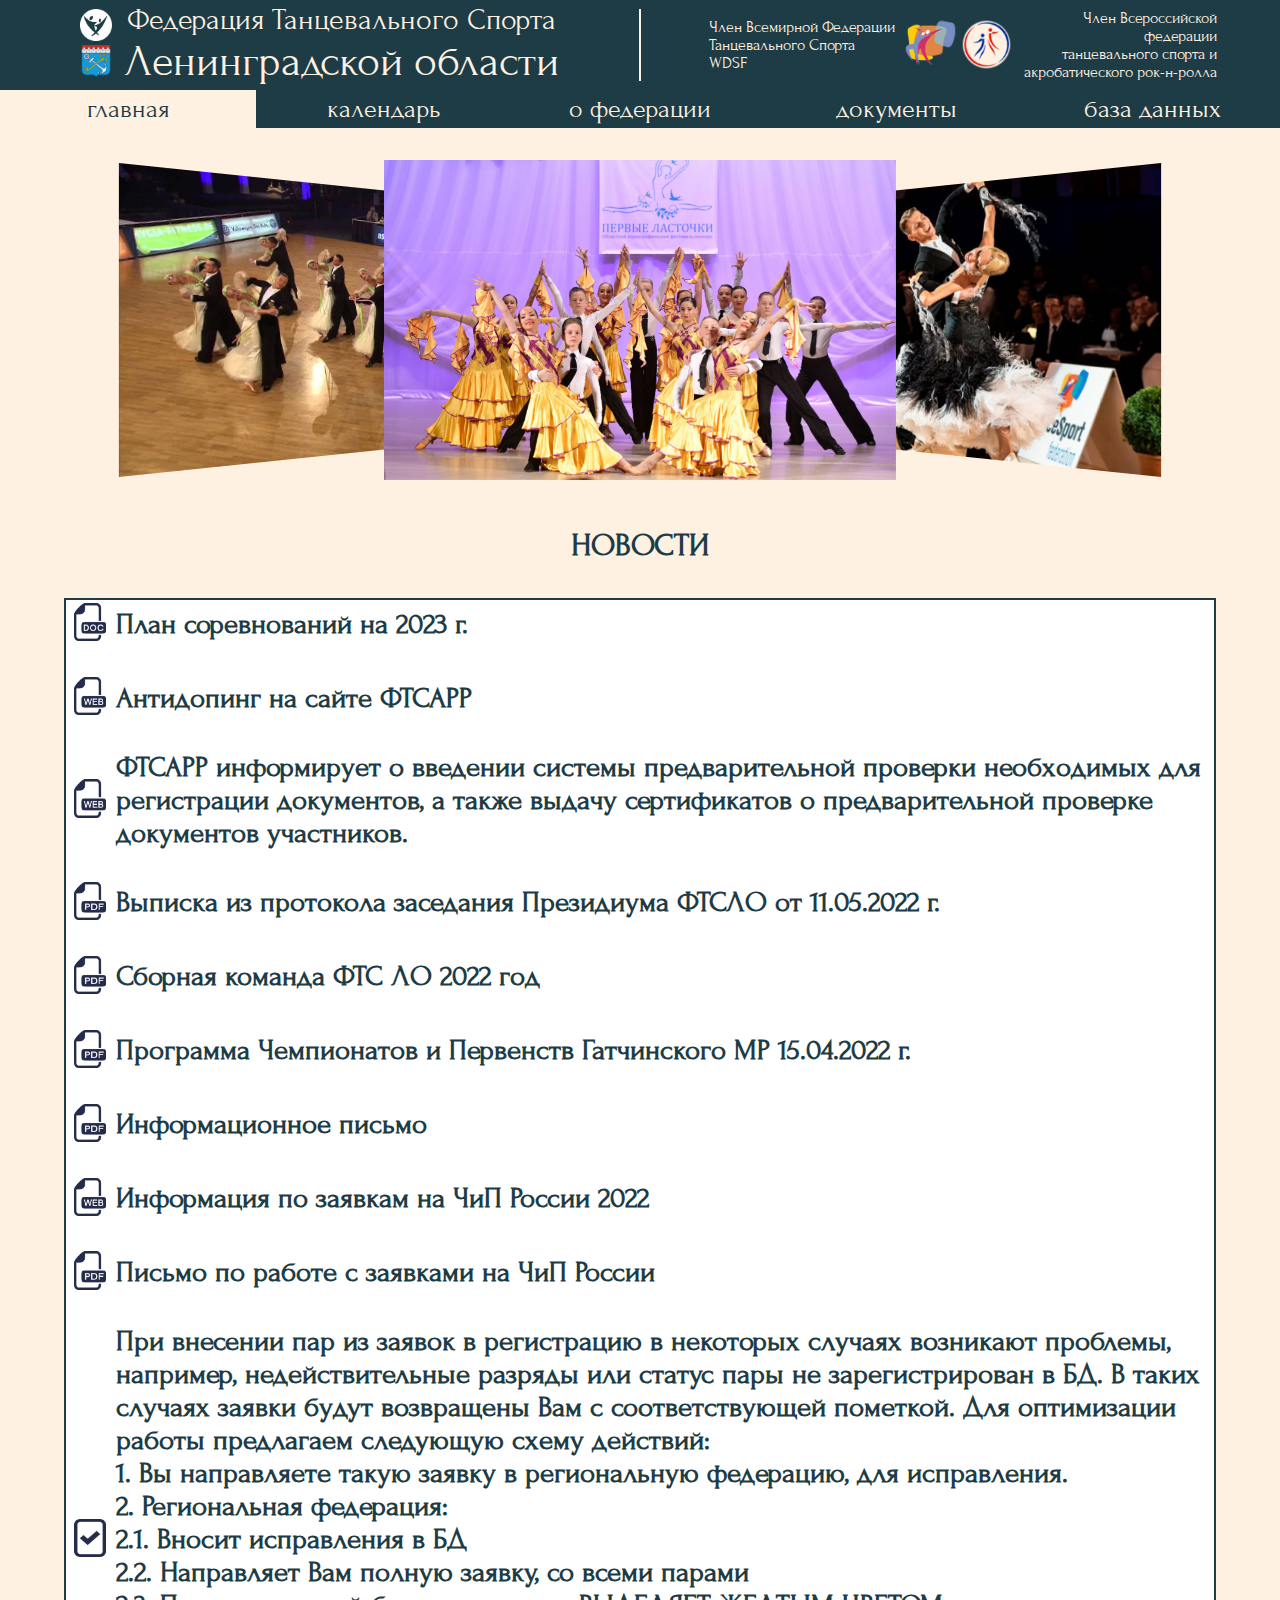
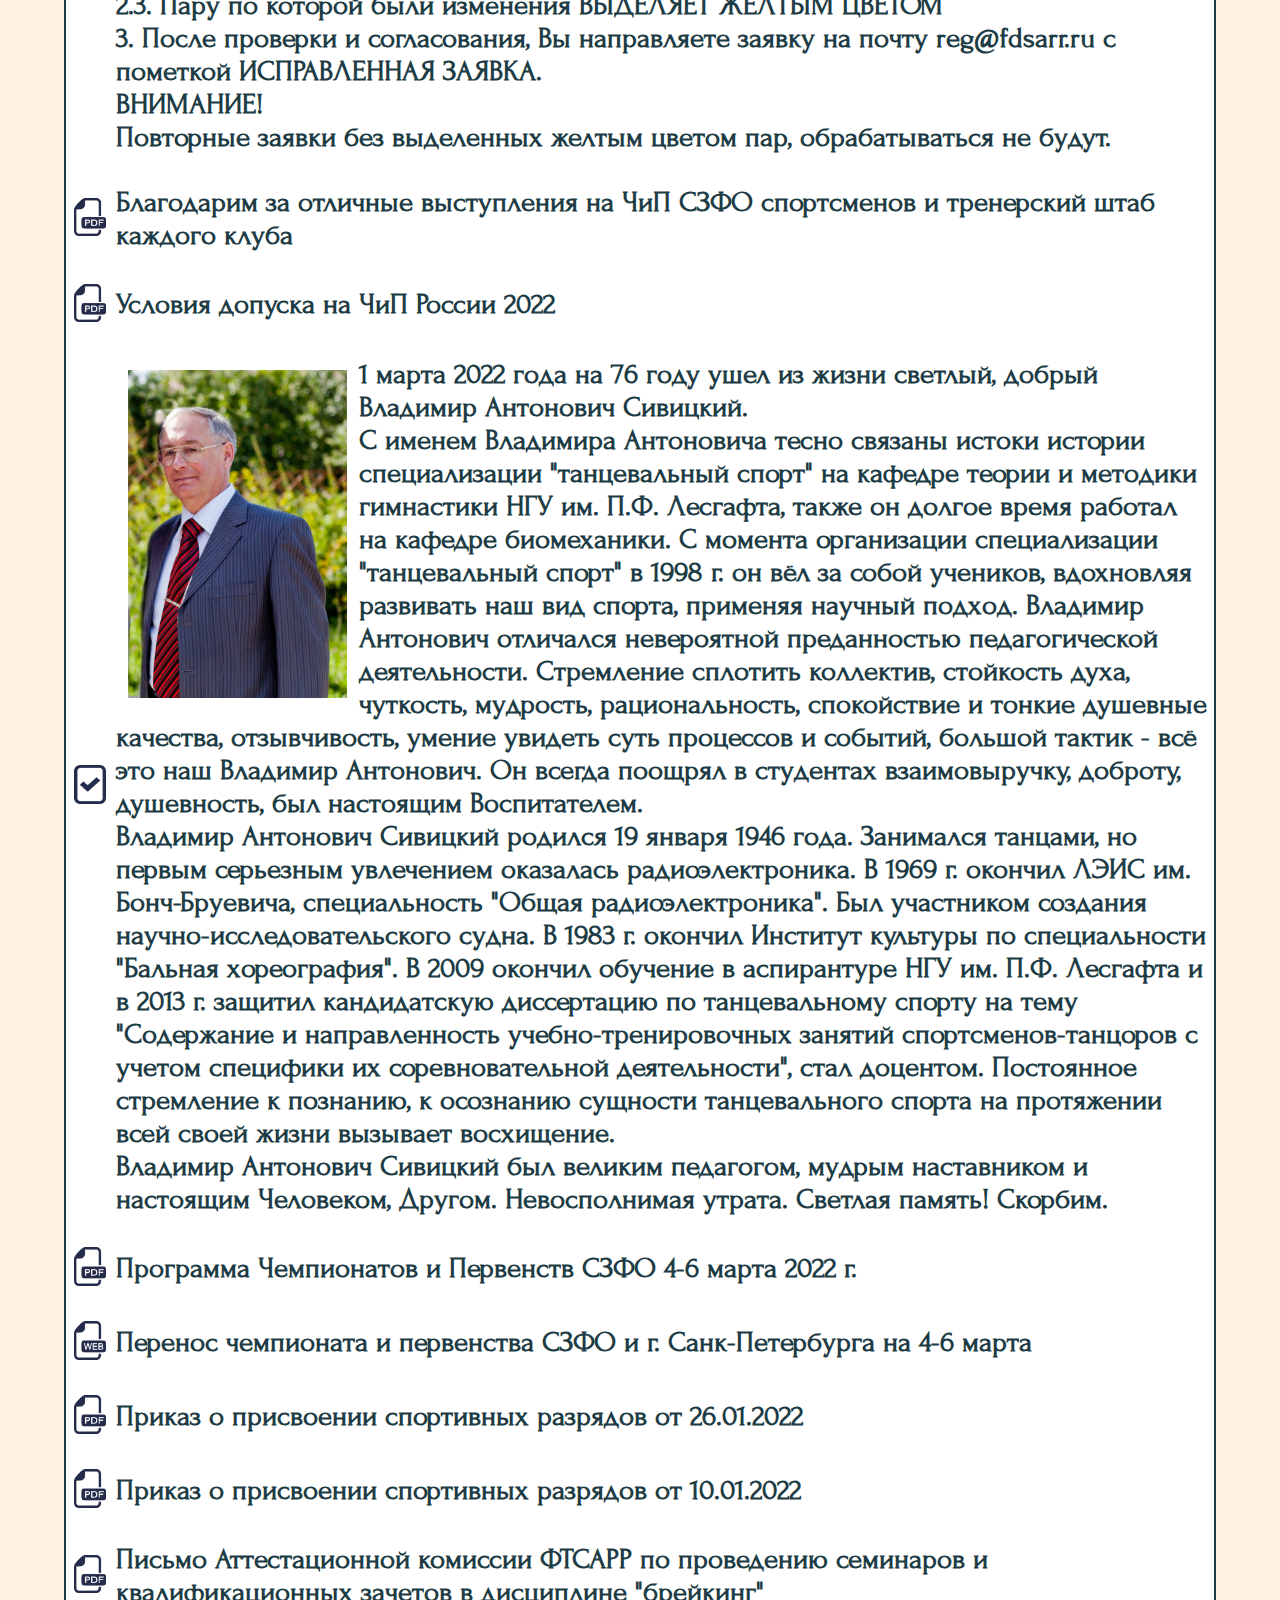
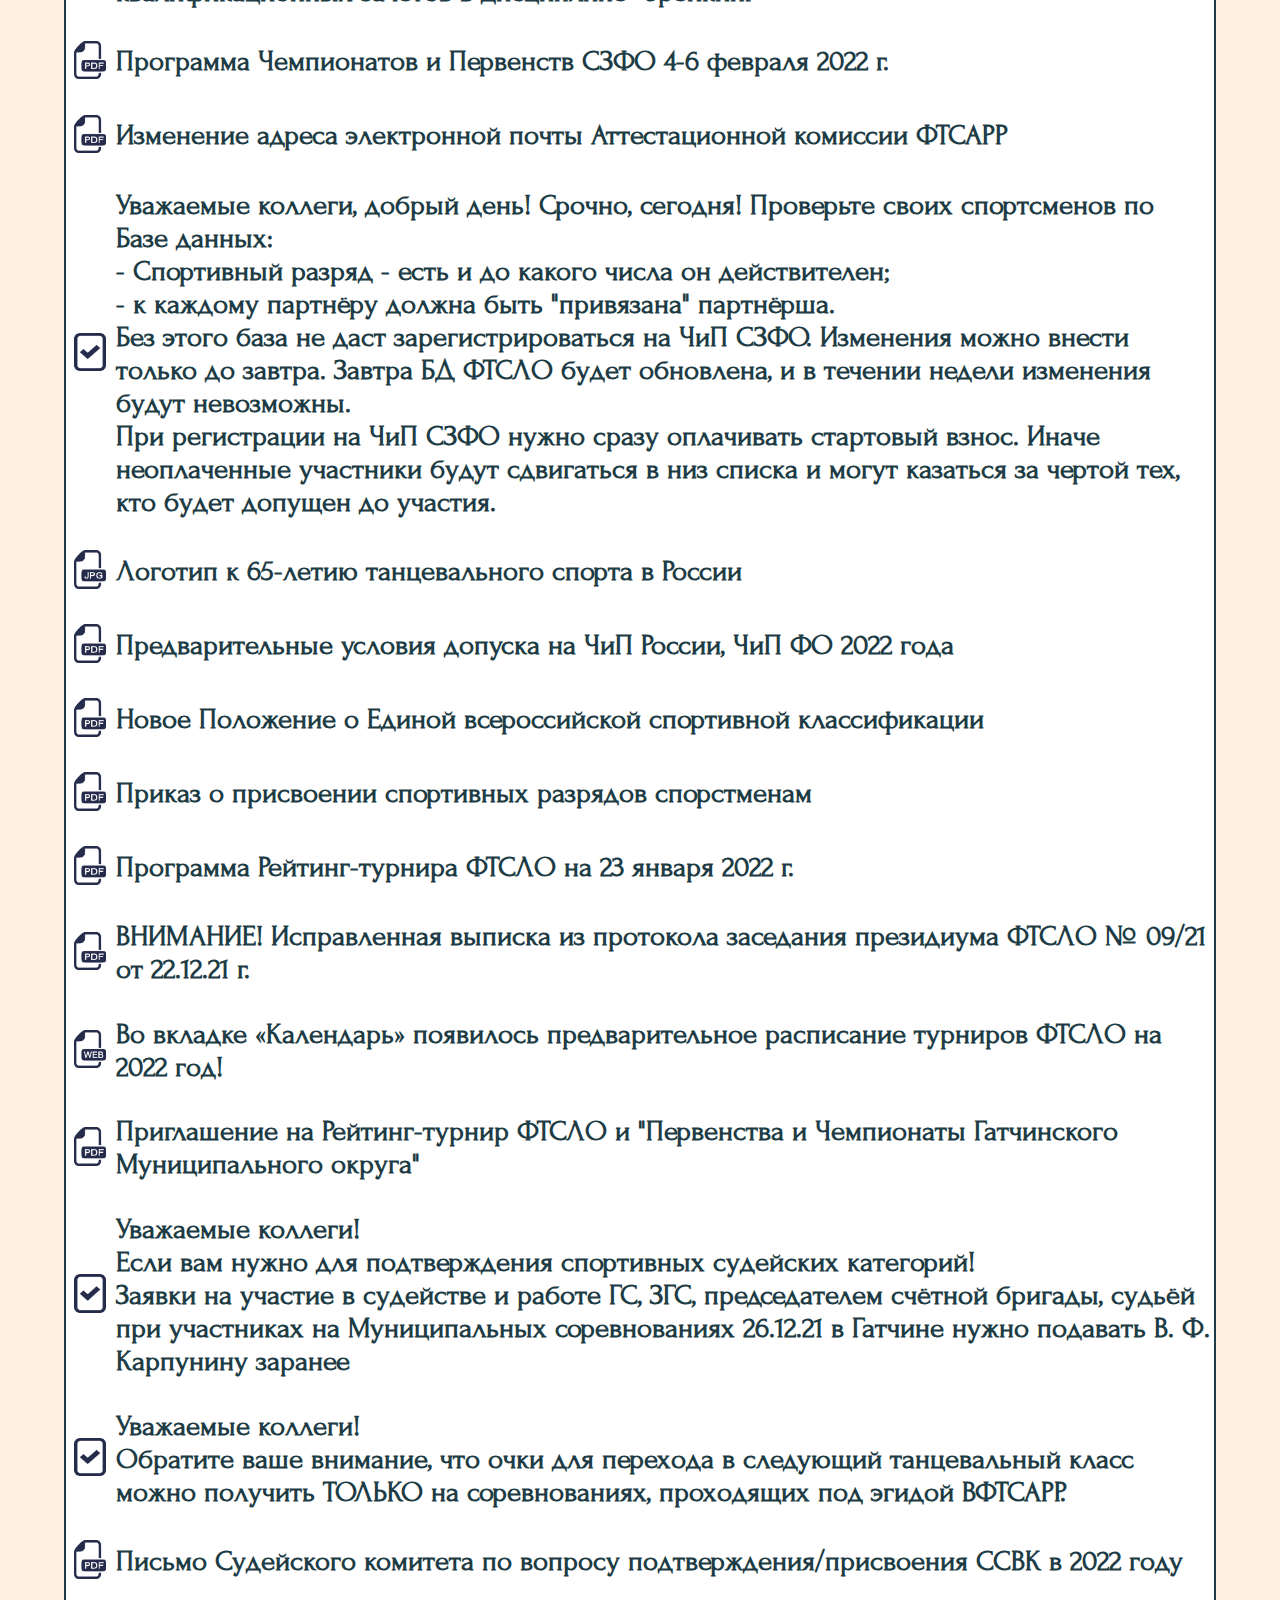
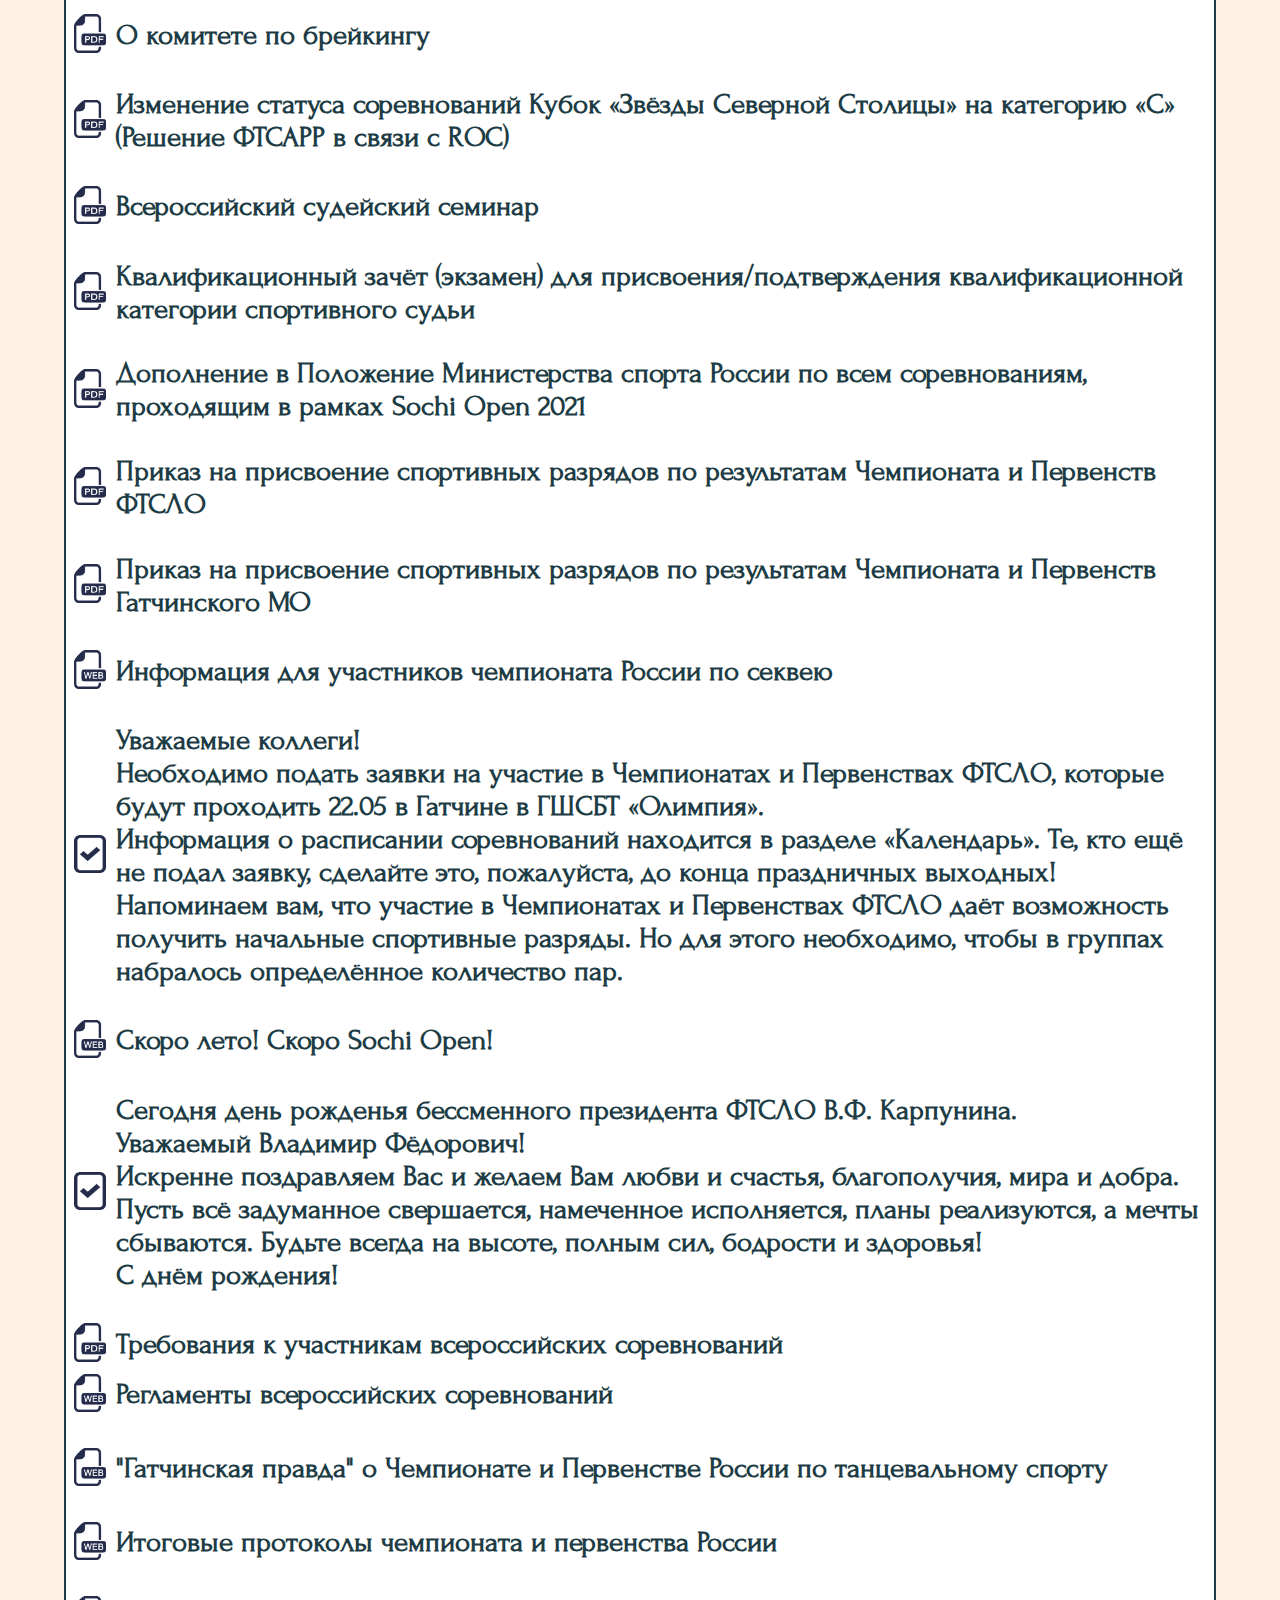
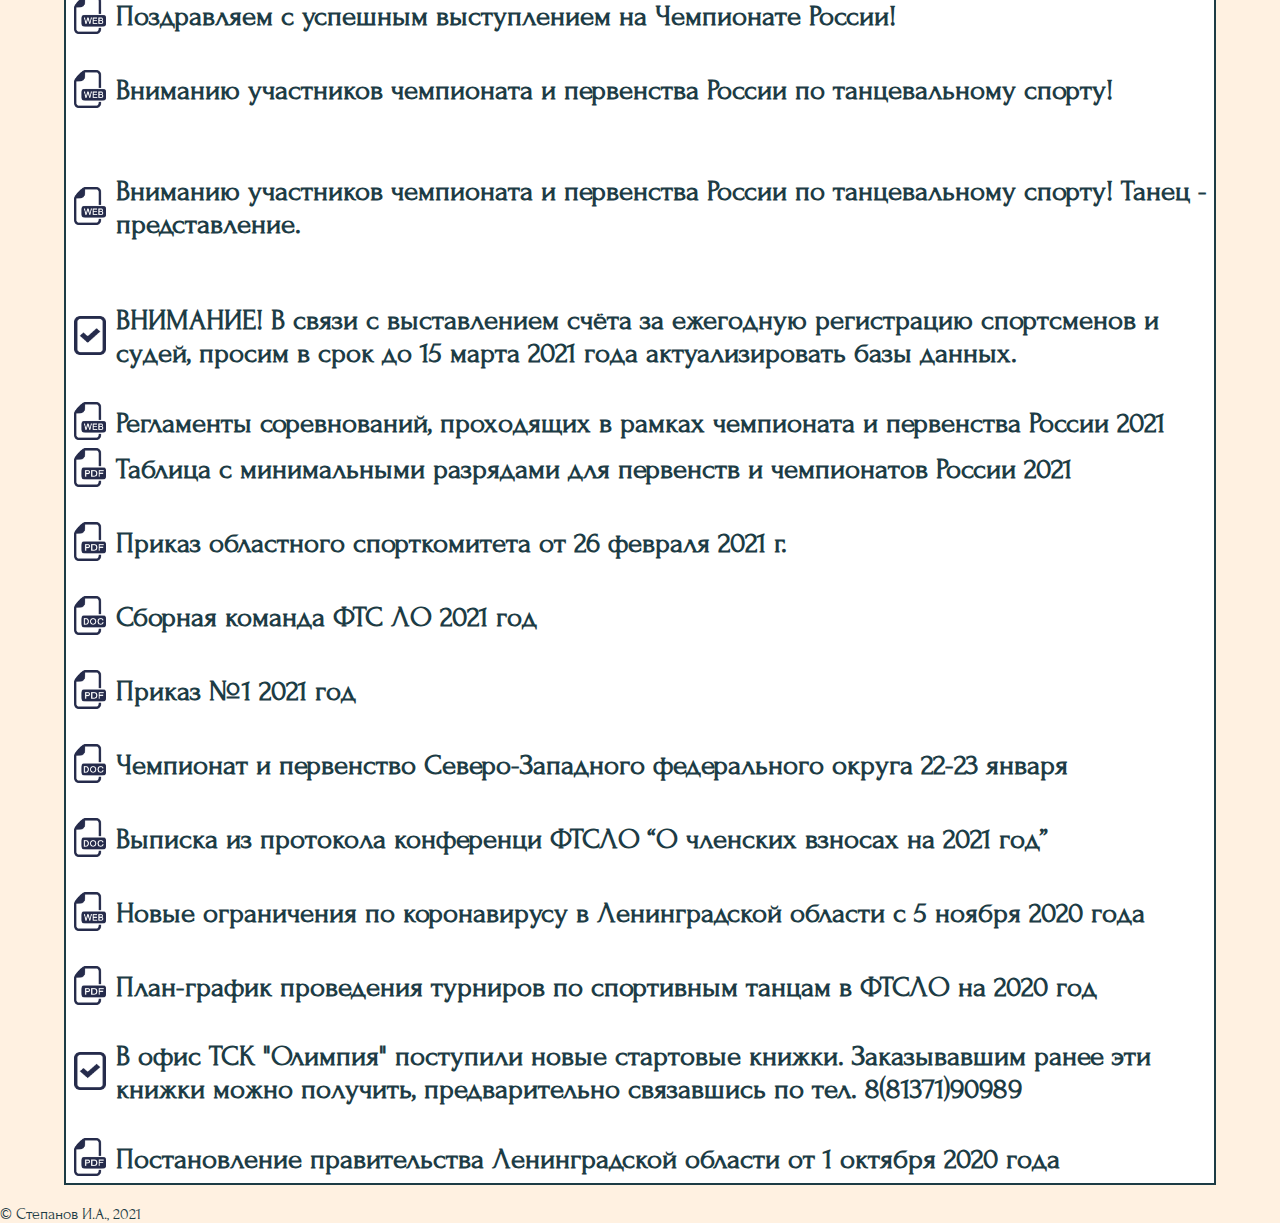
==== index.html @ a59cc869 "Initial commit" ====
<!DOCTYPE html>
<html lang="ru">
<head>
	<!-- Yandex.Metrika counter -->
	<script type="text/javascript" >
   	(function(m,e,t,r,i,k,a){m[i]=m[i]||function(){(m[i].a=m[i].a||[]).push(arguments)};
   		m[i].l=1*new Date();k=e.createElement(t),a=e.getElementsByTagName(t)[0],k.async=1,k.src=r,a.parentNode.insertBefore(k,a)})
   		(window, document, "script", "https://mc.yandex.ru/metrika/tag.js", "ym");

   		ym(71927647, "init", {
       		 clickmap:true,
       		 trackLinks:true,
       		 accurateTrackBounce:true,
       		 webvisor:true
   		});
	</script>
	<noscript><div><img src="https://mc.yandex.ru/watch/71927647" style="position:absolute; left:-9999px;" alt="" /></div></noscript>
	<!-- /Yandex.Metrika counter -->
	<meta name="yandex-verification" content="060f811dcfb00c2c" />
	<title>Федерация танцевального спорта Ленинградской области</title>
	<meta charset="UTF-8">
	<link rel="stylesheet" href="assets/css/style.css">
	<link rel="stylesheet" href="assets/css/media.css">
	<meta name="viewport" content="width=device-width, initial-scale=1.0"> 
	<link rel="shortcut icon" href="favicon.ico" type="image/x-icon"> 
  	<!-- Подключение шрифта Roboto -->
  	<link rel="preconnect" href="https://fonts.gstatic.com">
	<link href="https://fonts.googleapis.com/css2?family=Forum&display=swap" rel="stylesheet">
  	<!-- Подключение JQuery-->
  	<script src="https://ajax.googleapis.com/ajax/libs/jquery/2.2.0/jquery.min.js"></script>
  	<!-- JS для слайдера -->
  	<script src="assets/js/modernizr.custom.53451.js"></script>
  	


  	<link rel="preconnect" href="https://fonts.googleapis.com">
	<link rel="preconnect" href="https://fonts.gstatic.com" crossorigin>
	<link href="https://fonts.googleapis.com/css2?family=Archivo+Black&family=Chakra+Petch&family=Josefin+Sans&family=Poppins:wght@500&family=Space+Grotesk:wght@500&display=swap" rel="stylesheet">
</head>
<body class="body">
	<header class="header">
		<div class="title">
			<div class="herb">
			<img src="assets/img/gerbs/FTSLO.png" class="herb" alt="Логотип ФТСЛО">
			<a href="https://lenobl.ru/"><img src="assets/img/gerbs/LO.png" class="herb" alt="Герб ЛО"></a>
		</div>
			<div class="title-text"><div class="title-top">
				Федерация Танцевального Спорта 
			</div>
			<div class="title-bottom">
				Ленинградской области
			</div>
		</div></div>
		<div class="member">
			<a href="https://www.worlddancesport.org/"><div class="wdsf">
				<div class="text-member">Член Всемирной Федерации<br>Танцевального Спорта<br>WDSF</div>
				<img src="assets/img/gerbs/WDSF.png" alt="Логотип WDSF">
			</div></a>
			<a href="https://fdsarr.ru/"><div class="ftsarr">
				<img src="assets/img/gerbs/FTSARR.png" class="ftsarr-img" alt="Логотип ФТСАРР">
				<div class="text-member">Член Всероссийской федерации<br>танцевального спорта и<br>акробатического рок-н-ролла</div>
			</div></a>
		</div>
		<div class="herbs mobile">
		<input type="checkbox" id="nav-mobile-check" class="custom-checkbox">
		<label for="nav-mobile-check"></label>
		</div></header>

	<nav class="nav-pc">
		<a href="index.html"><button class="btn nav-link active">главная</button></a>
		<a href="calendar.html"><button class="btn nav-link">календарь</button></a>
		<a href="federation.html"><button class="btn nav-link">о федерации</button></a>
		<a href="documents.html"><button class="btn nav-link">документы</button></a>
		<a href="database.html"><button class="btn nav-link">база данных</button></a></nav>

	<!-- Фон для телефонов -->
	<div class="bg-mobile"></div>

	<div class="nav-mobile mobile" id="nav-mobile">
		<a href="index.html"><button class="btn nav-link-mobile">главная</button></a>
		<a href="calendar.html"><button class="btn nav-link-mobile">календарь</button></a>
		<a href="federation.html"><button class="btn nav-link-mobile">о федерации</button></a>
		<a href="documents.html"><button class="btn nav-link-mobile">документы</button></a>
		<a href="database.html"><button class="btn nav-link-mobile">база данных</button></a>
	</div>
	<meta http-equiv="Expires" content="-1">
	<section id="dg-container" class="dg-container">
		<div class="dg-wrapper">
			<a href="#" class="images"><img src="assets/img/slider/1.jpg" alt="image01" class="images"></a>
			<a href="#" class="images"><img src="assets/img/slider/2.jpg" alt="image02" class="images"></a>
			<a href="#" class="images"><img src="assets/img/slider/3.jpg" alt="image03" class="images"></a>
			<a href="#" class="images"><img src="assets/img/slider/4.jpg" alt="image04" class="images"></a>
			<a href="#" class="images"><img src="assets/img/slider/5.jpg" alt="image05" class="images"></a>
			<a href="#" class="images"><img src="assets/img/slider/6.jpg" alt="image06" class="images"></a>
		</div></section>
		<script type="text/javascript" src="http://ajax.googleapis.com/ajax/libs/jquery/1.7.1/jquery.min.js"></script>
		<script type="text/javascript" src="assets/js/jquery.gallery.js"></script>
		<script type="text/javascript">
			$(function() {$('#dg-container').gallery();});
		</script>

	<div class="content">
		<div class="title-content">НОВОСТИ</div>
		<!-- <a href="#" onclick="location.reload(); return false;">
			<button class="reload">Обновить</button>
		</a> -->
		<table class="news">
			<tbody>
				<!-- 
				<tr class="str">
					<td class="docs"><a href="assets/files/news/2022/ФАЙЛ" target="_blank" class="a-news"><img src="assets/img/files/ФОРМАТ ФАЙЛА.png" alt="docs" class="docs"></a></td>
					<td><a href="assets/files/news/2022/ФАЙЛ" target="_blank" class="a-news"><p class="news"> ТЕКСТ НОВОСТИ </p></a></td>
				</tr>
				<tr class="str enter">				
				</tr>
				-->
				<tr class="str">
					<td class="docs"><a href="assets/files/news/2022/events-2023" target="_blank" class="a-news"><img src="assets/img/files/doc.png" alt="docs" class="docs"></a></td>
					<td><a href="assets/files/news/2022/events-2023.doc" target="_blank" class="a-news"><p class="news"> План соревнований на 2023 г. </p></a></td>
				</tr>
				<tr class="str enter">				
				</tr>
				<tr class="str">
						<td class="docs"><a href="https://fdsarr.ru/federation/antidoping" target="_blank" class="a-news"><img src="assets/img/files/web.png" alt="docs" class="docs"></a></td>
						<td><a href="https://fdsarr.ru/federation/antidoping" target="_blank" class="a-news"><p class="news"> Антидопинг на сайте ФТСАРР </p></a></td>
				</tr>
				<tr class="str enter">		
				</tr>
				<tr class="str">
					<td class="docs"><a href="https://disk.yandex.ru/d/Rr6bFo1okWiI3w" target="_blank" class="a-news"><img src="assets/img/files/web.png" alt="docs" class="docs"></a></td>
					<td><a href="https://disk.yandex.ru/d/Rr6bFo1okWiI3w" target="_blank" class="a-news">
						<p class="news"> ФТСАРР информирует о введении системы предварительной проверки необходимых для регистрации документов, а также выдачу сертификатов о предварительной проверке документов участников.</p>
					</a></td>
				</tr>
				<tr class="str enter">	</tr>
				<tr class="str">
					<td class="docs"><a href="assets/files/documents/extracts/extract from 05.22.pdf" target="_blank" class="a-news"><img src="assets/img/files/pdf.png" alt="docs" class="docs"></a></td>
					<td><a href="assets/files/documents/extracts/extract from 05.22.pdf" target="_blank" class="a-news"><p class="news"> Выписка из протокола заседания Президиума ФТСЛО от 11.05.2022 г. </p></a></td>
				</tr>
				<tr class="str enter">		
				</tr>
				<tr class="str">
					<td class="docs"><a href="assets/files/documents/sbornaya.pdf" target="_blank" class="a-news"><img src="assets/img/files/pdf.png" alt="docs" class="docs"></a></td>
					<td><a href="assets/files/documents/sbornaya.pdf" target="_blank" class="a-news"><p class="news"> Сборная команда ФТС ЛО 2022 год </p></a></td>
				</tr>
				<tr class="str enter">		
				</tr>
				  <tr class="str">
					<td class="docs"><a href="assets/files/competitions/2022/15.05.pdf" target="_blank" class="a-news"><img src="assets/img/files/pdf.png" alt="docs" class="docs"></a></td>
					<td><a href="assets/files/competitions/2022/15.05.pdf" target="_blank" class="a-news"><p class="news"> Программа Чемпионатов и Первенств Гатчинского МР 15.04.2022 г. </p></a></td>
				</tr>
				<tr class="str enter">				
				</tr>
				<tr class="str">
					<td class="docs"><a href="assets/files/news/2022/information_letter.pdf" target="_blank" class="a-news"><img src="assets/img/files/pdf.png" alt="docs" class="docs"></a></td>
					<td><a href="assets/files/news/2022/information_letter.pdf" target="_blank" class="a-news"><p class="news"> Информационное письмо </p></a></td>
				</tr>
				<tr class="str enter">				
				</tr>
				  <tr class="str">
					<td class="docs"><a href="https://drive.google.com/drive/folders/1xK3VOIfVx_oQbWo1nhKNwvvO-cFAnUa6" target="_blank" class="a-news"><img src="assets/img/files/web.png" alt="docs" class="docs"></a></td>
					<td><a href="https://drive.google.com/drive/folders/1xK3VOIfVx_oQbWo1nhKNwvvO-cFAnUa6" target="_blank" class="a-news"><p class="news"> Информация по заявкам на ЧиП России 2022 </p></a></td>
				</tr>
				<tr class="str enter">				
				</tr>
				  <tr class="str">
					<td class="docs"><a href="assets/files/news/2022/pismo.pdf" target="_blank" class="a-news"><img src="assets/img/files/pdf.png" alt="docs" class="docs"></a></td>
					<td><a href="assets/files/news/2022/pismo.pdf" target="_blank" class="a-news"><p class="news"> Письмо по работе с заявками на ЧиП России </p></a></td>
				</tr>
				<tr class="str enter">				
				</tr>
				  <tr class="str">
					<td class="docs"><img src="assets/img/files/no.png" alt="docs" class="docs"></td>
					<td><p class="news"> При внесении пар из заявок в регистрацию в некоторых случаях возникают проблемы, например, недействительные разряды или статус пары не зарегистрирован в БД.
В таких случаях заявки будут возвращены Вам с соответствующей пометкой.
Для оптимизации работы предлагаем следующую схему действий: <br>
 
1. Вы направляете такую заявку в региональную федерацию, для исправления. <br>
2. Региональная федерация: <br>
2.1. Вносит исправления в БД <br>
2.2. Направляет Вам полную заявку, со всеми парами <br>
2.3. Пару по которой были изменения ВЫДЕЛЯЕТ ЖЕЛТЫМ ЦВЕТОМ <br>
3. После проверки и согласования, Вы направляете заявку на почту reg@fdsarr.ru с пометкой ИСПРАВЛЕННАЯ ЗАЯВКА. <br>
ВНИМАНИЕ! <br>
Повторные заявки без выделенных желтым цветом пар, обрабатываться не будут. </p></td>
				</tr>
				<tr class="str enter">				
				</tr>
				 <tr class="str">
					<td class="docs"><a href="assets/files/news/2022/SZFO-Result.pdf" target="_blank" class="a-news"><img src="assets/img/files/pdf.png" alt="docs" class="docs"></a></td>
					<td><a href="assets/files/news/2022/SZFO-Result.pdf" target="_blank" class="a-news"><p class="news"> Благодарим за отличные выступления  на ЧиП СЗФО спортсменов и тренерский штаб каждого клуба </p></a></td>
				</tr>
				<tr class="str enter">				
				</tr>
				 <tr class="str">
					<td class="docs"><a href="assets/files/news/2022/yslovia_dopusk.pdf" target="_blank" class="a-news"><img src="assets/img/files/pdf.png" alt="docs" class="docs"></a></td>
					<td><a href="assets/files/news/2022/yslovia_dopusk.pdf" target="_blank" class="a-news"><p class="news"> Условия допуска на ЧиП России 2022 </p></a></td>
				</tr>
				<tr class="str enter">				
				</tr>
				 <tr class="str">
					<td class="docs"><img src="assets/img/files/no.png" alt="docs" class="docs"></td>
					<td><p class="news"> <img src="assets/img/V_A_Sivitsky.jpg" width="20%" style="float: left; margin: 12px" alt="Портрет Владимира Антоновича Сивицкого ">1 марта 2022 года на 76 году ушел из жизни светлый, добрый Владимир Антонович Сивицкий. <br>
   С именем Владимира Антоновича тесно связаны истоки истории специализации "танцевальный спорт" на кафедре теории и методики гимнастики НГУ им. П.Ф. Лесгафта, также он долгое время работал на кафедре биомеханики. С момента организации специализации "танцевальный спорт" в 1998 г. он вёл за собой учеников, вдохновляя развивать наш вид спорта, применяя научный подход. Владимир Антонович отличался невероятной преданностью педагогической деятельности. Стремление сплотить коллектив, стойкость духа, чуткость, мудрость, рациональность, спокойствие и тонкие душевные качества, отзывчивость, умение увидеть суть процессов и событий, большой тактик - всё это наш Владимир Антонович. Он всегда поощрял в студентах взаимовыручку, доброту, душевность, был настоящим Воспитателем. <br>
   Владимир Антонович Сивицкий родился 19 января 1946 года. Занимался танцами, но первым серьезным увлечением оказалась радиоэлектроника. В 1969 г. окончил ЛЭИС им. Бонч-Бруевича, специальность "Общая радиоэлектроника". Был участником создания научно-исследовательского судна. В 1983 г. окончил Институт культуры по специальности "Бальная хореография". В 2009 окончил обучение в аспирантуре НГУ им. П.Ф. Лесгафта и в 2013 г. защитил кандидатскую диссертацию по танцевальному спорту на тему "Содержание и направленность учебно-тренировочных занятий спортсменов-танцоров с учетом специфики их соревновательной деятельности", стал доцентом. Постоянное стремление к познанию, к осознанию сущности танцевального спорта на протяжении всей своей жизни вызывает восхищение. <br>
   Владимир Антонович Сивицкий был великим педагогом, мудрым наставником и настоящим Человеком, Другом.
   Невосполнимая утрата. Светлая память! Скорбим.</p></td>
				</tr>
				<tr class="str enter">				
				</tr>
				 <tr class="str">
					<td class="docs"><a href="assets/files/competitions/2022/04.02.pdf" target="_blank" class="a-news"><img src="assets/img/files/pdf.png" alt="docs" class="docs"></a></td>
					<td><a href="assets/files/competitions/2022/04.02.pdf" target="_blank" class="a-news"><p class="news"> Программа Чемпионатов и Первенств СЗФО 4-6 марта 2022 г. </p></a></td>
				</tr>
				<tr class="str enter">				
				</tr>
				 <tr class="str">
					<td class="docs"><a href="https://fdsarr.ru/dance/news/chempionaty_i_pervenstva_severo_zapadnogo_federalnogo_okruga_i_sankt_peterburga_po_tantsevalnomu_spo/" target="_blank" class="a-news"><img src="assets/img/files/web.png" alt="docs" class="docs"></a></td>
					<td><a href="https://fdsarr.ru/dance/news/chempionaty_i_pervenstva_severo_zapadnogo_federalnogo_okruga_i_sankt_peterburga_po_tantsevalnomu_spo/" target="_blank" class="a-news"><p class="news"> Перенос чемпионата и первенства СЗФО и г. Санк-Петербурга на 4-6 марта </p></a></td>
				</tr>
				<tr class="str enter">				
				</tr>
				 <tr class="str">
					<td class="docs"><a href="assets/files/news/2022/prikaz-02.pdf" target="_blank" class="a-news"><img src="assets/img/files/pdf.png" alt="docs" class="docs"></a></td>
					<td><a href="assets/files/news/2022/prikaz-02.pdf" target="_blank" class="a-news"><p class="news"> Приказ о присвоении спортивных разрядов от 26.01.2022 </p></a></td>
				</tr>
				<tr class="str enter">				
				</tr>
				<tr class="str">
					<td class="docs"><a href="assets/files/news/2022/prikaz-01.pdf" target="_blank" class="a-news"><img src="assets/img/files/pdf.png" alt="docs" class="docs"></a></td>
					<td><a href="assets/files/news/2022/prikaz-01.pdf" target="_blank" class="a-news"><p class="news"> Приказ о присвоении спортивных разрядов от 10.01.2022 </p></a></td>
				</tr>
				<tr class="str enter">				
				</tr>
				 <tr class="str">
					<td class="docs"><a href="assets/files/news/2022/DOC-308.pdf" target="_blank" class="a-news"><img src="assets/img/files/pdf.png" alt="docs" class="docs"></a></td>
					<td><a href="assets/files/news/2022/DOC-308.pdf" target="_blank" class="a-news"><p class="news"> Письмо Аттестационной комиссии ФТСАРР по проведению семинаров и квалификационных зачетов в дисциплине "брейкинг" </p></a></td>
				</tr>
				<tr class="str enter">				
				</tr>
				 <tr class="str">
					<td class="docs"><a href="assets/files/competitions/2022/04.02.pdf" target="_blank" class="a-news"><img src="assets/img/files/pdf.png" alt="docs" class="docs"></a></td>
					<td><a href="assets/files/competitions/2022/04.02.pdf" target="_blank" class="a-news"><p class="news"> Программа Чемпионатов и Первенств СЗФО 4-6 февраля 2022 г. </p></a></td>
				</tr>
				<tr class="str enter">				
				</tr>
				 <tr class="str">
					<td class="docs"><a href="assets/files/news/2022/information_mail.pdf" target="_blank" class="a-news"><img src="assets/img/files/pdf.png" alt="docs" class="docs"></a></td>
					<td><a href="assets/files/news/2022/information_mail.pdf" target="_blank" class="a-news"><p class="news"> Изменение адреса электронной почты Аттестационной комиссии ФТСАРР </p></a></td>
				</tr>
				<tr class="str enter">				
				</tr>
				 <tr class="str">
					<td class="docs"><img src="assets/img/files/no.png" alt="docs" class="docs"></td>
					<td><p class="news"> Уважаемые коллеги, добрый день! Срочно, сегодня! Проверьте своих спортсменов по Базе данных: 
						<br>- Спортивный разряд - есть и до какого числа он действителен; 
						<br>- к каждому партнёру должна быть "привязана" партнёрша. 
						<br>Без этого база не даст зарегистрироваться на ЧиП СЗФО. Изменения можно внести только до завтра. Завтра БД ФТСЛО будет обновлена, и в течении недели изменения будут невозможны. <br>
					При регистрации на ЧиП СЗФО нужно сразу оплачивать стартовый взнос. Иначе неоплаченные участники будут сдвигаться в низ списка и могут  казаться за чертой тех, кто будет допущен до участия. </p></td>
				</tr>
				<tr class="str enter">				
				</tr>
				 <tr class="str">
					<td class="docs"><a href="assets/files/news/2022/65letie.png" target="_blank" class="a-news"><img src="assets/img/files/jpg.png" alt="docs" class="docs"></a></td>
					<td><a href="assets/files/news/2022/65letie.png" target="_blank" class="a-news"><p class="news"> Логотип к 65-летию танцевального спорта в России </p></a></td>
				</tr>
				<tr class="str enter">
				 </tr>
				 <tr class="str">
					<td class="docs"><a href="assets/files/news/2022/Dopusk_Ch_RUS.pdf" target="_blank" class="a-news"><img src="assets/img/files/pdf.png" alt="docs" class="docs"></a></td>
					<td><a href="assets/files/news/2022/Dopusk_Ch_RUS.pdf" target="_blank" class="a-news"><p class="news"> Предварительные условия допуска на ЧиП России, ЧиП ФО 2022 года </p></a></td>
				</tr>
				<tr class="str enter">
				 </tr>
				 <tr class="str">
					<td class="docs"><a href="assets/files/documents/EVSK-new.pdf" target="_blank" class="a-news"><img src="assets/img/files/pdf.png" alt="docs" class="docs"></a></td>
					<td><a href="assets/files/documents/EVSK-new.pdf" target="_blank" class="a-news"><p class="news"> Новое Положение о Единой всероссийской спортивной классификации </p></a></td>
				</tr>
				<tr class="str enter">				
				</tr>
				<tr class="str">
					<td class="docs"><a href="assets/files/news/2022/prikaz-01.pdf" target="_blank" class="a-news"><img src="assets/img/files/pdf.png" alt="docs" class="docs"></a></td>
					<td><a href="assets/files/news/2022/prikaz-01.pdf" target="_blank" class="a-news"><p class="news"> Приказ о присвоении спортивных разрядов спорстменам </p></a></td>
				</tr>
				<tr class="str enter">				
				</tr>
				<tr class="str">
					<td class="docs"><a href="assets/files/competitions/2022/23.01.pdf" target="_blank" class="a-news"><img src="assets/img/files/pdf.png" alt="docs" class="docs"></a></td>
					<td><a href="assets/files/competitions/2022/23.01.pdf" target="_blank" class="a-news"><p class="news"> Программа Рейтинг-турнира ФТСЛО на 23 января 2022 г. </p></a></td>
				</tr>
				<tr class="str enter">				
				</tr>
				<tr class="str">
					<td class="docs"><a href="assets/files/documents/extracts/extract from 12.21.pdf" target="_blank" class="a-news"><img src="assets/img/files/pdf.png" alt="docs" class="docs"></a></td>
					<td><a href="assets/files/documents/extracts/extract from 12.21.pdf" target="_blank" class="a-news"><p class="news"> ВНИМАНИЕ! Исправленная выписка из протокола заседания президиума ФТСЛО № 09/21 от 22.12.21 г. </p></a></td>
				</tr>
				<tr class="str enter">				
				</tr>
				 <tr class="str">
					<td class="docs"><a href="calendar.html" target="_blank" class="a-news"><img src="assets/img/files/web.png" alt="docs" class="docs"></a></td>
					<td><a href="calendar.html" target="_blank" class="a-news"><p class="news"> Во вкладке «Календарь» появилось предварительное расписание турниров ФТСЛО на 2022 год! </p></a></td>
				</tr>
				<tr class="str enter">				
				</tr>
				 <tr class="str">
					<td class="docs"><a href="assets/files/competitions/2021/26.12.2021.pdf" target="_blank" class="a-news"><img src="assets/img/files/pdf.png" alt="docs" class="docs"></a></td>
					<td><a href="assets/files/competitions/2021/26.12.2021.pdf" target="_blank" class="a-news"><p class="news"> Приглашение на Рейтинг-турнир ФТСЛО и "Первенства и Чемпионаты Гатчинского Муниципального округа" </p></a></td>
				</tr>
				<tr class="str enter">				
				</tr>
				 <tr class="str">
					<td class="docs"><img src="assets/img/files/no.png" alt="docs" class="docs"></td>
					<td><p class="news"> Уважаемые коллеги! <br>
						Если вам нужно для подтверждения спортивных судейских категорий! <br>
						Заявки на участие в судействе и работе ГС, ЗГС, председателем счётной бригады, судьёй при участниках на Муниципальных соревнованиях 26.12.21 в Гатчине нужно подавать В. Ф. Карпунину заранее</p></td>
				</tr>
				<tr class="str enter">				
				</tr>
				 <tr class="str">
					<td class="docs"><img src="assets/img/files/no.png" alt="docs" class="docs"></td>
					<td><p class="news"> Уважаемые коллеги! <br>
						Обратите ваше внимание, что очки для перехода в следующий танцевальный класс можно получить ТОЛЬКО на соревнованиях, проходящих под эгидой ВФТСАРР. </p></td>
				</tr>
				<tr class="str enter">				
				</tr>
				 <tr class="str">
					<td class="docs"><a href="assets/files/news/info_judg.pdf" target="_blank" class="a-news"><img src="assets/img/files/pdf.png" alt="docs" class="docs"></a></td>
					<td><a href="assets/files/news/info_judg.pdf" target="_blank" class="a-news"><p class="news"> Письмо Судейского комитета по вопросу подтверждения/присвоения ССВК в 2022 году </p></a></td>
				</tr>
				<tr class="str enter">				
				</tr>
				 <tr class="str">
					<td class="docs"><a href="assets/files/news/breaking.pdf" target="_blank" class="a-news"><img src="assets/img/files/pdf.png" alt="docs" class="docs"></a></td>
					<td><a href="assets/files/news/breaking.pdf" target="_blank" class="a-news"><p class="news"> О комитете по брейкингу </p></a></td>
				</tr>
				<tr class="str enter">				
				</tr>
				 <tr class="str">
					<td class="docs"><a href="assets/files/news/Listovka.pdf" target="_blank" class="a-news"><img src="assets/img/files/pdf.png" alt="docs" class="docs"></a></td>
					<td><a href="assets/files/news/Listovka.pdf" target="_blank" class="a-news"><p class="news"> Изменение статуса соревнований Кубок «Звёзды Северной Столицы» на категорию «С» (Решение ФТСАРР в связи с ROC)</p></a></td>
				</tr>
				<tr class="str enter">				
				</tr>
				 <tr class="str">
					<td class="docs"><a href="assets/files/news/DOC_0001-104.pdf" target="_blank" class="a-news"><img src="assets/img/files/pdf.png" alt="docs" class="docs"></a></td>
					<td><a href="assets/files/news/DOC_0001-104.pdf" target="_blank" class="a-news"><p class="news"> Всероссийский судейский семинар </p></a></td>
				</tr>
				<tr class="str enter">				
				</tr>
				<tr class="str">
					<td class="docs"><a href="assets/files/news/at.pdf" target="_blank" class="a-news"><img src="assets/img/files/pdf.png" alt="docs" class="docs"></a></td>
					<td><a href="assets/files/news/at.pdf" target="_blank" class="a-news"><p class="news">  Квалификационный зачёт (экзамен) для присвоения/подтверждения квалификационной категории спортивного судьи </p></a></td>
				</tr>
				<tr class="str enter">				
				</tr>
				 <tr class="str">
					<td class="docs"><a href="assets/files/news/Sochi.pdf" target="_blank" class="a-news"><img src="assets/img/files/pdf.png" alt="docs" class="docs"></a></td>
					<td><a href="assets/files/news/Sochi.pdf" target="_blank" class="a-news"><p class="news"> Дополнение в Положение Министерства спорта России по всем соревнованиям, проходящим в рамках Sochi Open 2021 </p></a></td>
				</tr>
				<tr class="str enter">				
				</tr>
				 <tr class="str">
					<td class="docs"><a href="assets/files/news/prikaz4-21.pdf" target="_blank" class="a-news"><img src="assets/img/files/pdf.png" alt="docs" class="docs"></a></td>
					<td><a href="assets/files/news/prikaz4-21.pdf" target="_blank" class="a-news"><p class="news"> Приказ на присвоение спортивных разрядов по результатам Чемпионата и Первенств  ФТСЛО </p></a></td>
				</tr>
				<tr class="str enter">				
				</tr>
				 <tr class="str">
					<td class="docs"><a href="assets/files/news/prikaz3-21.pdf" target="_blank" class="a-news"><img src="assets/img/files/pdf.png" alt="docs" class="docs"></a></td>
					<td><a href="assets/files/news/prikaz3-21.pdf" target="_blank" class="a-news"><p class="news"> Приказ на присвоение спортивных разрядов по результатам Чемпионата и Первенств Гатчинского МО </p></a></td>
				</tr>
				<tr class="str enter">				
				</tr>
				 <tr class="str">
					<td class="docs"><a href="assets/files/news/sekwey.html" target="_blank" class="a-news"><img src="assets/img/files/web.png" alt="docs" class="docs"></a></td>
					<td><a href="assets/files/news/sekwey.html" target="_blank" class="a-news"><p class="news"> Информация для участников чемпионата России по секвею </p></a></td>
				</tr>
				<tr class="str enter">				
				</tr>
				<tr class="str">
					<td class="docs"><img src="assets/img/files/no.png" alt="docs" class="docs"></td>
					<td><p class="news"> Уважаемые коллеги! <br>
						Необходимо подать заявки на участие в Чемпионатах и Первенствах ФТСЛО,
						которые будут проходить 22.05 в Гатчине в ГШСБТ «Олимпия».<br>
						Информация о расписании соревнований находится в разделе «Календарь».
						Те, кто ещё не подал заявку, сделайте это, пожалуйста, до конца праздничных
						выходных!<br>
						Напоминаем вам, что участие в Чемпионатах и Первенствах ФТСЛО даёт возможность получить начальные спортивные разряды. Но для этого необходимо, чтобы в группах
						набралось определённое количество пар. </p></td>
				</tr>
				<tr class="str enter">				
				</tr>
				<tr class="str">
					<td class="docs"><a href="https://fdsarr.ru/dance/news/skoro_leto_skoro_sochi_open/" target="_blank" class="a-news"><img src="assets/img/files/web.png" alt="docs" class="docs"></a></td>
					<td><a href="https://fdsarr.ru/dance/news/skoro_leto_skoro_sochi_open/" target="_blank" class="a-news"><p class="news"> Скоро лето! Скоро Sochi Open! </p></a></td>
				</tr>
				<tr class="str enter">				
				</tr>
				<tr class="str">
					<td class="docs"><img src="assets/img/files/no.png" alt="docs" class="docs"></td>
					<td><p class="news">Сегодня день рожденья бессменного президента ФТСЛО В.Ф. Карпунина. <br>
						Уважаемый Владимир Фёдорович!<br>Искренне поздравляем Вас и желаем Вам любви и счастья, благополучия, мира и добра. Пусть всё задуманное свершается, намеченное исполняется, планы реализуются, а мечты сбываются. Будьте всегда на высоте, полным сил, бодрости и здоровья!<br>С днём рождения! </p></td>
				</tr>
				<tr class="str enter">				
				</tr>
				<tr class="str">
					<td class="docs"><a href="assets/files/news/trebovania.pdf" target="_blank" class="a-news"><img src="assets/img/files/pdf.png" alt="docs" class="docs"></a></td>
					<td><a href="assets/files/news/trebovania.pdf" target="_blank" class="a-news"><p class="news"> Требования к участникам всероссийских соревнований </p></a></td>
				</tr>
				<tr class="str">
					<td class="docs"></td>
					<td></td>
				</tr>
				<tr class="str">
					<td class="docs"><a href="https://drive.google.com/drive/folders/1vu2u3nw-XxPCyEIuYW98LwwtrindxvRV?usp=sharing" target="_blank" class="a-news"><img src="assets/img/files/web.png" alt="docs" class="docs"></a></td>
					<td><a href="https://drive.google.com/drive/folders/1vu2u3nw-XxPCyEIuYW98LwwtrindxvRV?usp=sharing" target="_blank" class="a-news"><p class="news"> Регламенты всероссийских соревнований </p></a></td>				
				</tr>
				<tr class="str enter">				
				</tr>
				<tr class="str">
					<td class="docs"><a href="https://vk.com/wall-6774815_34872" target="_blank" class="a-news"><img src="assets/img/files/web.png" alt="docs" class="docs"></a></td>
					<td><a href="https://vk.com/wall-6774815_34872" target="_blank" class="a-news"><p class="news"> "Гатчинская правда" о Чемпионате и Первенстве России по танцевальному спорту </p></a></td>				
				</tr>
				<tr class="str enter">				
				</tr>
				<tr class="str">
					<td class="docs"><a href="https://fdsarr.ru/dance/documents/chempionaty-pervenstva-i-kubki-rossii/?sort=NAME&method=asc" target="_blank" class="a-news"><img src="assets/img/files/web.png" alt="docs" class="docs"></a></td>
					<td><a href="https://fdsarr.ru/dance/documents/chempionaty-pervenstva-i-kubki-rossii/?sort=NAME&method=asc" target="_blank" class="a-news"><p class="news">  Итоговые протоколы чемпионата и первенства России </p></a></td>				
				</tr>
				<tr class="str enter">				
				</tr>
				<tr class="str">
					<td class="docs"><a href="assets/files/news/congratulations.html" target="_blank" class="a-news"><img src="assets/img/files/web.png" alt="docs" class="docs"></a></td>
					<td><a href="assets/files/news/congratulations.html" target="_blank" class="a-news"><p class="news"> Поздравляем с успешным выступлением на Чемпионате России!</p></a></td>				
				</tr>
				<tr class="str enter">				
				</tr>
				<tr class="str">
					<td class="docs"><a href="https://fdsarr.ru/dance/news/vnimaniyu_uchastnikov_chempionata_i_pervenstva_rossii_po_tantsevalnomu_sportu/" target="_blank" class="a-news"><img src="assets/img/files/web.png" alt="docs" class="docs"></a></td>
					<td><a href="https://fdsarr.ru/dance/news/vnimaniyu_uchastnikov_chempionata_i_pervenstva_rossii_po_tantsevalnomu_sportu/" target="_blank" class="a-news"><p class="news"> Вниманию участников чемпионата и первенства России по танцевальному спорту! </p></a></td>
				</tr>
				<tr class="str enter">				
				</tr>
				<tr class="str">
					<td class="docs"></td>
					<td></td>
				</tr>
				<tr class="str enter">				
				</tr>
				<tr class="str">
					<td class="docs"><a href="https://fdsarr.ru/dance/news/tanets_predstavlenie_/" target="_blank" class="a-news"><img src="assets/img/files/web.png" alt="docs" class="docs"></a></td>
					<td><a href="https://fdsarr.ru/dance/news/tanets_predstavlenie_/" target="_blank" class="a-news"><p class="news"> Вниманию участников чемпионата и первенства России по танцевальному спорту! Танец - представление. </p></a></td>
				</tr>
				<tr class="str enter">				
				</tr>
				<tr class="str">
					<td class="docs"></td>
					<td></td>
				</tr>
				<tr class="str enter">				
				</tr>
				<tr class="str">
					<td class="docs"><img src="assets/img/files/no.png" alt="docs" class="docs"></td>
					<td><p class="news"> ВНИМАНИЕ! В связи с выставлением счёта за ежегодную регистрацию спортсменов и судей, просим в срок до 15 марта 2021 года актуализировать базы данных.</p></td>
				</tr>
				<tr class="str enter">				
				</tr>
				<tr class="str">
					<td class="docs"><a href="https://fdsarr.ru/dance/documents/dokumenty-po-sportivnoy-deyatelnosti/reglamenty-chempionata-i-pervenstva-rossii-2021/" target="_blank" class="a-news"><img src="assets/img/files/web.png" alt="docs" class="docs"></a></td>
					<td><a href="https://fdsarr.ru/dance/documents/dokumenty-po-sportivnoy-deyatelnosti/reglamenty-chempionata-i-pervenstva-rossii-2021/" target="_blank" class="a-news"><p class="news">Регламенты соревнований, проходящих в рамках чемпионата и первенства России 2021</p></a></td>
				 <tr class="str">
					<td class="docs"><a href="assets/files/news/table.pdf" target="_blank" class="a-news"><img src="assets/img/files/pdf.png" alt="docs" class="docs"></a></td>
					<td><a href="assets/files/news/table.pdf" target="_blank" class="a-news"><p class="news"> Таблица с минимальными разрядами для первенств и чемпионатов России 2021 </p></a></td>
				</tr>
				<tr class="str enter">				
				</tr>
				<tr class="str">
					<td class="docs"><a href="assets/files/prikaz.pdf" target="_blank" class="a-news"><img src="assets/img/files/pdf.png" alt="docs" class="docs"></a></td>
					<td><a href="assets/files/prikaz.pdf" target="_blank" class="a-news"><p class="news"> Приказ областного спорткомитета от 26 февраля 2021 г. </p></a></td>
				</tr>
				<tr class="str enter">				
				</tr>
				<tr class="str">
					<td class="docs"><a href="assets/files/sbornaya.html" target="_blank" class="a-news"><img src="assets/img/files/doc.png" alt="docs" class="docs"></a></td>
					<td><a href="assets/files/sbornaya.html" target="_blank" class="a-news"><p class="news"> Сборная команда ФТС ЛО 2021 год </p></a></td>
				</tr>
				<tr class="str enter">				
				</tr>
				<tr class="str">
					<td class="docs"><a href="assets/files/news/prikaz.pdf" target="_blank" class="a-news"><img src="assets/img/files/pdf.png" alt="docs" class="docs"></a></td>
					<td><a href="assets/files/news/prikaz.pdf" target="_blank" class="a-news"><p class="news"> Приказ №1 2021 год </p></a></td>
				</tr>
				<tr class="str enter">				
				</tr>
				<tr class="str">
					<td class="docs"><a target="_blank" href="assets/files/news/1864351036.html" class="a-news"><img src="assets/img/files/doc.png" alt="docs" class="docs"></a></td>
					<td><a href="assets/files/news/1864351036.html" target="_blank" class="a-news"><p class="news">Чемпионат и первенство Северо-Западного федерального округа 22-23 января</p></a></td>
				</tr>
				<tr class="str enter">				
				</tr>
				<tr class="str">
					<td class="docs"><a href="assets/files/documents/extracts/extract from 10.20.pdf" target="_blank" class="a-news"><img src="assets/img/files/doc.png" alt="docs" class="docs"></a></td>
					<td><a href="assets/files/documents/extracts/extract from 10.20.pdf" target="_blank" class="a-news"><p class="news">Выписка из протокола конференци ФТСЛО “О членских взносах на 2021 год”</p></a></td>
				</tr>
				<tr class="str enter">				
				</tr>
				<tr class="str">
					<td class="docs"><a href="https://www.astrakhan.kp.ru/daily/2171204/4316592/" target="_blank" class="a-news"><img src="assets/img/files/web.png" alt="docs" class="docs"></a></td>
					<td><a href="https://www.astrakhan.kp.ru/daily/2171204/4316592/" target="_blank" class="a-news"><p class="news">Новые ограничения по коронавирусу в Ленинградской области с 5 ноября 2020 года</p></a></td>
				</tr>
				<tr class="str enter">				
				</tr>
				<tr class="str">
					<td class="docs"><a href="assets/files/news/plan2020.html" target="_blank" class="a-news"><img src="assets/img/files/pdf.png" alt="docs" class="docs"></a></td>
					<td><a href="assets/files/news/plan2020.html" target="_blank" class="a-news"><p class="news">План-график проведения турниров по спортивным танцам в ФТСЛО на 2020 год</p></a></td>
				</tr>
				<tr class="str enter">				
				</tr>
				<tr class="str">
					<td class="docs"><img src="assets/img/files/no.png" alt="docs" class="docs"></td>
					<td><p class="news">В офис ТСК "Олимпия" поступили новые стартовые книжки. Заказывавшим ранее эти книжки можно получить, предварительно связавшись по тел. 8(81371)90989</p></td>
				</tr>
				<tr class="str enter">				
				</tr>
				<tr class="str">
					<td class="docs"><a href="assets/files/news/653.html" target="_blank" class="a-news"><img src="assets/img/files/pdf.png" alt="docs" class="docs"></a></td>
					<td><a href="assets/files/news/653.html" target="_blank" class="a-news"><p class="news">Постановление правительства Ленинградской области от 1 октября 2020 года</p></a></td>				</tr>
			</tbody>
		</table></div>

	<div class="copyright">
		&copy; Степанов И.А., 2021
	</div>
	<!-- JS для мобильного меню -->
  	<script src="assets/js/mobile-nav.js"></script>
  <!-- СНЕГ ЗИМОЙ 
  <script src="assets/js/snow-fall.js" type="text/javascript"></script> -->
</body>
</html>
---- assets/css/style.css ----
html, body{
	width: 100vw;
	margin: 0;
	border: 0;
	background: #fff1e1;
	font-family: 'Forum', cursive;
	color: #1d3c45;
	overflow-x: hidden;
	padding-top: 5vw;
}
 a:link { text-decoration: none; color: #fff1e1} 
 a:visited { text-decoration: none; color: #fff1e1} 
 a:active { text-decoration: none; color: #fff1e1}
 a:hover {text-decoration: none; color: #fff1e1} 

/* HEADER */ 
.header{
	width: 100vw;
	height: 7vw;
	background-color: #1d3c45;
	color: #fff1e1;
	display: flex;
	justify-content: space-between;
	align-items: center;
	position: fixed;
	top: 0;
	z-index: 5;
}

.title{
	display: flex;
	width: 50vw;
	text-align: center;
	display: flex;	
	justify-content: center;
	align-items: center;
}

.title-top{
	font-size: 1.9em;
}

.title-bottom{
	font-size: 2.74em;
}

.herb{
	width: 2.5vw;
	margin-right: 1vw;
}

.herb img{
	width: 2.5vw;
	height: 2.5vw;
}

.member{
	width: 50vw;
	border-left: 2px solid #fff1e1;
	display: flex;
	justify-content: center;
	align-items: center;
}

.wdsf, .ftsarr{
	font-size: 1em;
	width: 20vw;
}
.wdsf, .ftsarr{
	display: flex;
	justify-content: space-around;
	align-items: center;
}

.member img{
	width: 4vw;
	height: 4vw;
}

.ftsarr{
	text-align: right;
}

.herbs{
	width: 6vw;
	display: flex;
	justify-content: center;
}

/* NAVIGATION */
.nav-pc{
	height: 3vw; 	
	font-size: 0;
  	position: fixed;
  	top: 7vw;
  	z-index: 5;
  	width: 100vw;
}

.nav-link{
	width: 20%;
	height: 3vw;
	background: #1d3c45;
	border: 0;
	color: #fff1e1;
	font-family: 'Forum', cursive;
	font-size: 2vw;
}

.nav-link:hover{
	box-shadow: inset 0 0 10px 1px #000;
}

.nav-link:active{
	border: 0;
}

.active{
	background: #fff1e1;
	color: #1d3c45;
}

/* SLIDER */
.images{
	width: 40vw;
	height: 25vw;
}

.dg-container{
	display: flex;
	align-items: center;
	justify-content: center;
	width: 100vw;
	height: 30vw;
}

.dg-wrapper{
	width: 40vw;
	height: 25vw;
	-webkit-transform-style: preserve-3d;
	-moz-transform-style: preserve-3d;
	-o-transform-style: preserve-3d;
	-ms-transform-style: preserve-3d;
	transform-style: preserve-3d;
	-webkit-perspective: 1000px;
	-moz-perspective: 1000px;
	-o-perspective: 1000px;
	-ms-perspective: 1000px;
	perspective: 1000px;
}

.dg-wrapper a{
	display: block;
	position: absolute;
	left: 0;
	top: 0;
}
.dg-wrapper a.dg-transition{
	-webkit-transition: all 0.5s ease-in-out;
	-moz-transition: all 0.5s ease-in-out;
	-o-transition: all 0.5s ease-in-out;
	-ms-transition: all 0.5s ease-in-out;
	transition: all 0.5s ease-in-out;
}

/* CONTENT */
.content{
	width: 90vw;
	margin: auto;
	min-height: calc(100vh - 7vw);
}

.title-content{
	padding: 15px;
	text-align: center;
	font-size: 2em;
	font-weight: bold;
}

.reload{
	background-color:  #1d3c45;
	color: #fff;
	font-family: 'Forum', cursive;
	font-size: 1.3em;
	float: right;
}

/* NEWS */
table.news{
	width: 100%;
	background: #fff;
	border: 2px solid #1d3c45;
	margin-bottom: 20px;
	margin-top: 20px;
	padding: 0;
}

img.docs{
	text-align: center;
	width: 2.55vw;
	height: 3vw;
}

p.news{
	font-size: 1.8em;
	margin: 0;
	font-weight: bold;
}

td.docs{
	width: 3vw;
	padding-left: 0.45vw;
}

tr.enter{
	height: 2vw;
}

.a-news:link {text-decoration: none; color: #1d3c45} 
.a-news:visited {text-decoration: none; color: #1d3c45} 
.a-news:active {text-decoration: none; color: #1d3c45}
.a-news:hover {text-decoration: underline; color: #1d3c45} 


/* NAV FOR MOBILE */
.bg-mobile{
	z-index: -1;
	background: #fff1e1;
	height: 100vh;
	width: 100vw;
	margin: 0;
	position: absolute;
	top: 0;
}
.mobile{
	display: none;
}

.nav-mobile{
	padding-top: 10vh;
	width: 100vw;
	height: 100vh;
	background: rgba(29, 60, 69, 0.95);
	z-index: -8;
	position: fixed;
	left: 0;
	top: 0;
	right: 0;
	bottom: 0;
}

.nav-mobile-on{
	z-index: 2;
}

.member-mobile{
	width: 90vw;
	height: 8vh;
}

.custom-checkbox {
  position: absolute;
  z-index: -1;
  opacity: 0;
}

.custom-checkbox+label {
  display: inline-flex;
  align-items: center;
  user-select: none;
  z-index: 7;
}
.custom-checkbox+label::before {
	z-index: 7;
  content: '';
  display: inline-block;
  width: 8vh;
  height: 8vh;
  flex-shrink: 0;
  flex-grow: 0;
  background: url(../img/burger-on.png) no-repeat;
  background-size: cover;
 	border-radius: 50px;
}

.custom-checkbox:checked+label::before {
  background: url("../img/burger-off.png");
  background-size: cover;
  border-radius: 50px;
  box-shadow: inset 0 0 5px 0px #000
}

.nav-link-mobile{
	top: 20vh;
	font-family: 'Forum', cursive;
	width: 80vw;
	height: 8vh;
	margin: 4vh 10vw 4vh 10vw;
	font-size: 6vh;
	border: solid 2px #fff1e1;
	background: transparent;
	color: #fff1e1;
}


/* DOCUMENTS */
.close{
	display: none;
}
.sub{
	font-size: 0.7em;
}


/* DATABASE */
.database{
	font-size: 1vw;
	width: 98%;
	margin-left: 0.5vw;
	border-collapse: collapse;
	text-align: center;
}
.database td{
	width: auto;
   border: 0.1px solid #1d3c45;
}
.database th{
   border: 0.1px solid #1d3c45;
}


/* ABOUT FEDERATION */
.federation{
	width: 90vw;
	margin: auto;
	font-size: 1.2em;
}

ol, ul{
	margin-bottom: 5vh;
	margin-top: 0;
}

h3.fed{
	margin-bottom: 0;
}

h1.fed{
	font-size: 2em;
}
a.fed{
	color: #1d3c45;
	text-decoration: underline;
}
.clubs{
	font-size: 1vw;
	width: 98%;
	margin-left: 0.5vw;
	border-collapse: collapse;
	text-align: center;
	line-height: 1.5;
}
.clubs td{
	width: auto;
   border: 0.1px solid #1d3c45;
}
.clubs th{
   border: 0.1px solid #1d3c45;
}


/* CALENDAR */
.year-label{
	font-size: 1em;
	font-weight: 100;
	font-style: italic;
}
.calendar{
	text-align: center;
	width: 90vw;
	margin: auto;
	margin-top: 20px;
}
.year{
	width: 90vw;
	display: flex;
	justify-content: space-between;
	flex-wrap: wrap;
}
.year-header{
	font-size: 1.5em
}
.month{
	margin-top: 10px;
	width: 22vw;
}
.month-name{
	font-size: 1.1em;
	font-weight: 700;
	margin-bottom: 5px;
}
.cal{
	display: flex;
	justify-content: space-between;
	width: 65%;
	flex-wrap: wrap;
	margin: auto;
}
.item{
	width: 1.8vw;
	height: 1.8vw;
	margin: auto;
	line-height: 1.8vw;
}
.item-comp{
	border: 1px solid black;
	border-radius: 100%;
}
.dayweek{
	font-weight: 600;
}
.weekend{
	font-weight: 600;
	color: #ff1919;
}
.competition{
	width: 100%;
	margin-top: 5px;
}
.cal-competition{
	width: 100%;
	font-size: 1.5vw;
	border-collapse: collapse;
	text-align: center;
}
.cal-competition td{
	width: auto;
   border: 0.1px solid #1d3c45;
}
.cal-competition th{
	width: auto;
   border: 0.1px solid #1d3c45;
}
a.comp{
	color: inherit;
}
.label{
	margin: 0;
	text-align: left;
}
.hide{
	display: none;
}
[data-toggle="toggle"] {
	display: none;
}

/* REGISTRATION  */

label{
	font-size: 1.5em;
	font-weight: 600;
}
select{
	height: 100%; 
  width: auto; 
  font-size: 0.7em; 
  font-family: Forum;
  margin-top: 10px;
  border: 1px solid #1d3c45; 
  border-radius: 3px; 
  background: #ffffff !important;
  outline: none; 
  color: #1d3c45; 
}
input[type="date"]{
	width: 100%;
}
input[type="text"]{
	width: auto;
}
input[type="text"], input[type="date"]{
	  height: 100%;
    font-size: 1.2em;
    font-family: Forum;
    border: 1px solid #1d3c45;
    border-radius: 3px;
    background: #ffffff !important;
    outline: none;
    color: #1d3c45;
}
.btn-reg{
	flex-wrap: wrap;
	margin-top: 20px;
  border-radius: 3px; 
  background: #1d3c45 !important;
  outline: none; 
  height: auto; 
  width: auto; 
  padding: 8px;
  color: #fff1e1; 
  font-size: 1.5em; 
  font-family: Forum; 
}
---- assets/css/media.css ----
/* ADAPTATION */
@media only screen and (max-width: 1240px){
	.wdsf, .ftsarr{
		font-size: 0.8em;
	};
}
@media only screen and (max-width: 1150px){
	.title-top{
		font-size: 1.25em;
	};
}
@media only screen and (max-width: 1150px){
	.title-bottom{
		font-size: 1.83em;
	};
}
@media only screen and (max-width: 1150px){
	p.news{
		font-size: 1.3em;
	};
}
@media only screen and (max-width: 820px){
	p.news{
		font-size: 1em;
	};
}
@media only screen and (max-width: 1000px){
	.title-top{
		font-size: 1em;
	};
}
@media only screen and (max-width: 1000px){
	.title-bottom{
		font-size: 1.5em;
	};
}
@media only screen and (max-width: 1000px){
	.wdsf, .ftsarr{
		font-size: 0.5em;
	};
}
@media only screen and (max-width: 730px){
	.member{
		display: none;
	};
}
@media only screen and (max-width: 730px){
	.mobile{
		display: block;
	};
}
@media only screen and (max-width: 730px){
	.nav-pc{
		display: none;
	};
}
@media only screen and (max-width: 730px){
	.header{
		height: 10vh;
	};
}
@media only screen and (max-width: 730px){
	.header{
		justify-content: space-evenly;
	};
}
@media only screen and (max-width: 730px){
	.herb{
		display: none;
	};
}
@media only screen and (max-width: 730px){
	.title{
		width: 80vw;
	};
}
@media only screen and (max-width: 450px){
	.images{
		width: 64vw;
		height: 40vw;	
	}
}
@media only screen and (max-width: 450px){
	.dg-container{
		height: 50vw;	
	}
}
@media only screen and (max-width: 450px){
	.dg-wrapper{
		width: 64vw;
		height: 40vw;
	}
}
@media only screen and (max-width: 450px){
	.title-content{
		margin-top: 15px;
	}
}
@media only screen and (max-width: 730px){
	.header{
		justify-content: start;
	}
}
@media only screen and (max-width: 450px){
	img.docs{
		width: 5.1vw;
		height: 6vw;
	}
}
@media only screen and (max-width: 1040px){
	.item{
		font-size: 0.8em;
	}
}
@media only screen and (max-width: 800px){
	.month{
		width: 29vw;
	}
}
@media only screen and (max-width: 800px){
	.item{
		width: 2.4vw;
		height: 2.4vw;
		line-height: 2.4vw;
	}
}
@media only screen and (max-width: 630px){
	.month{
		width: 44vw;
	}
}
@media only screen and (max-width: 630px){
	.item{
		width: 3.7vw;
		height: 3.7vw;
		line-height: 3.7vw;
	}
}
@media only screen and (max-width: 440px){
	.month{
		width: 88vw;
	}
}
@media only screen and (max-width: 440px){
	.item{
		width: 7.8vw;
		height: 7.8vw;
		line-height: 7.8vw;
	}
}
@media only screen and (max-width: 550px){
	html{
		padding-top: 12vw;;
	}
}
@media only screen and (max-width: 300px){
	html{
		padding-top: 14vw;;
	}
}
@media only screen and (max-width: 299px){
	.title-top{
		font-size: 0.6em;
	};
}
@media only screen and (max-width: 299px){
	.title-bottom{
		font-size: 1em;
	};
}
@media only screen and (max-width: 299px){
	.nav-link-mobile{
		font-size: 11vw;
	};
}
@media only screen and (max-width: 500px){
	tr.enter{
		height: 3vw;
	};
}
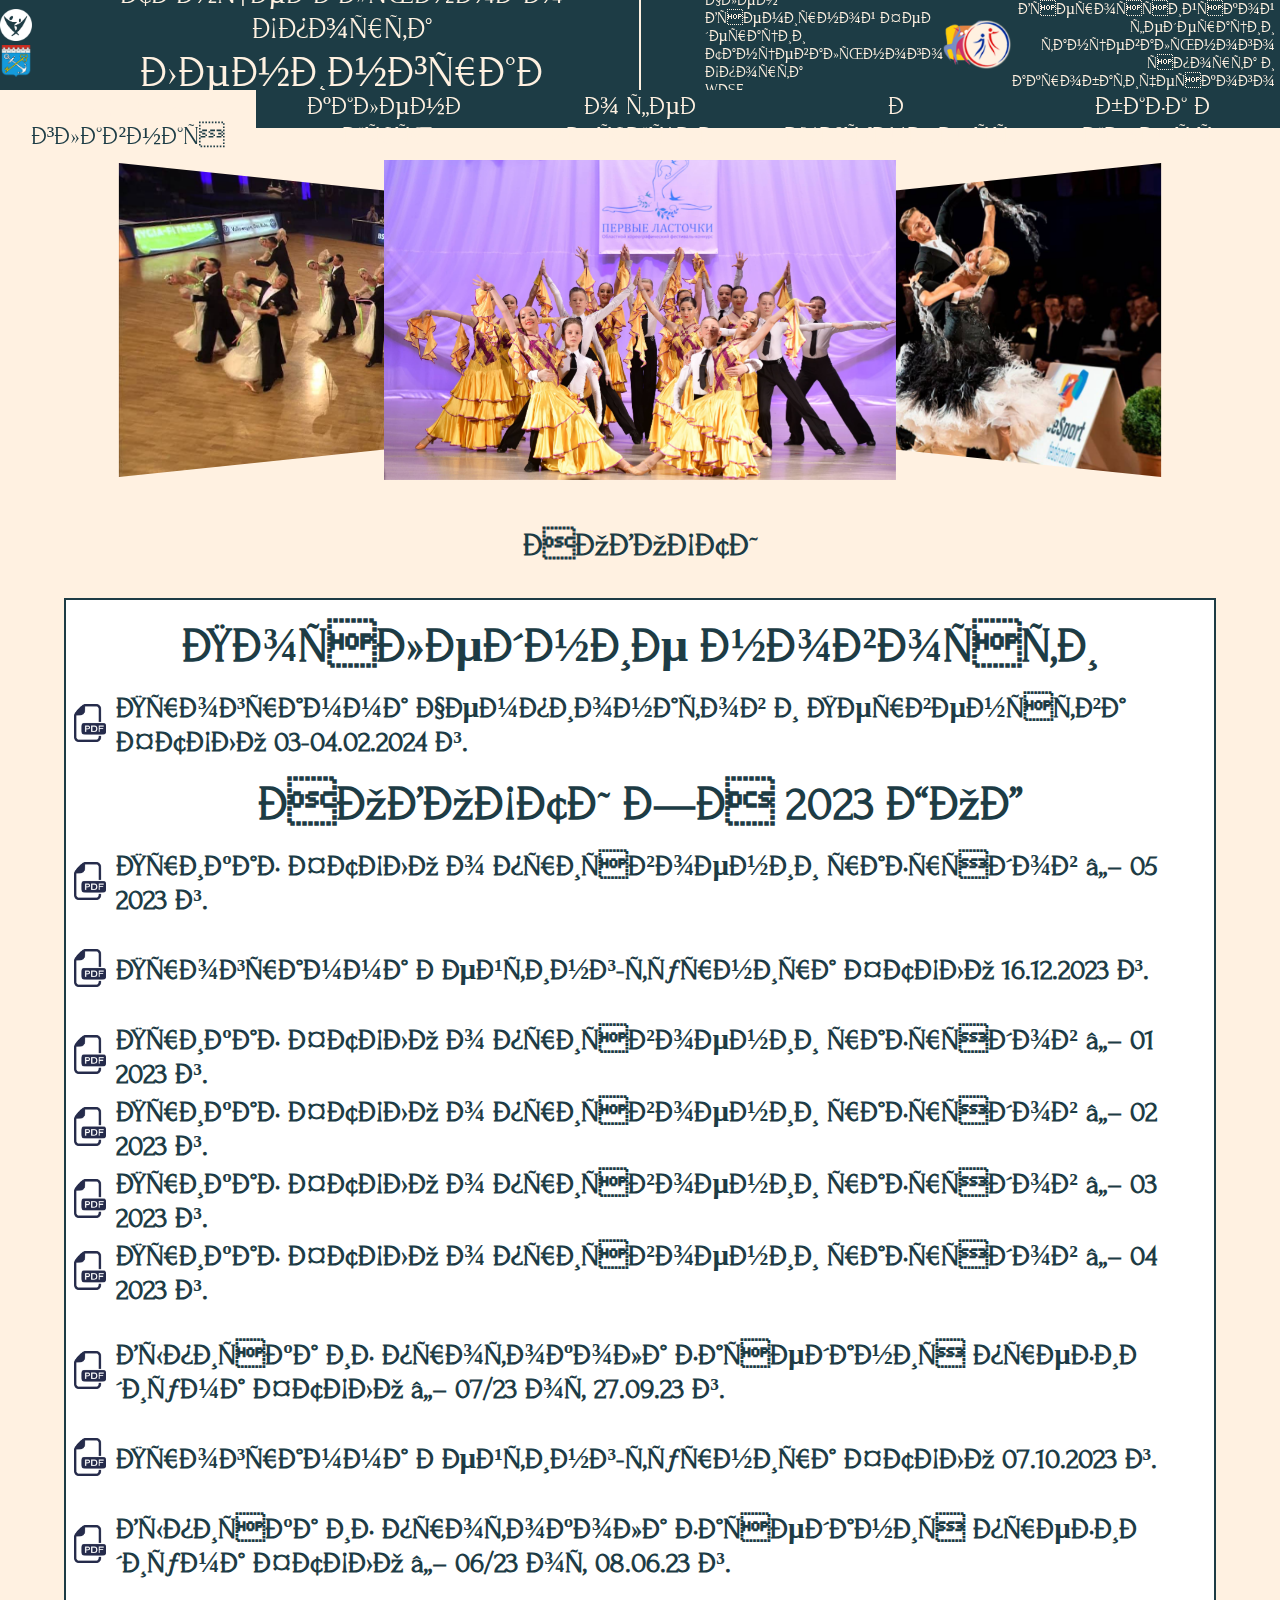
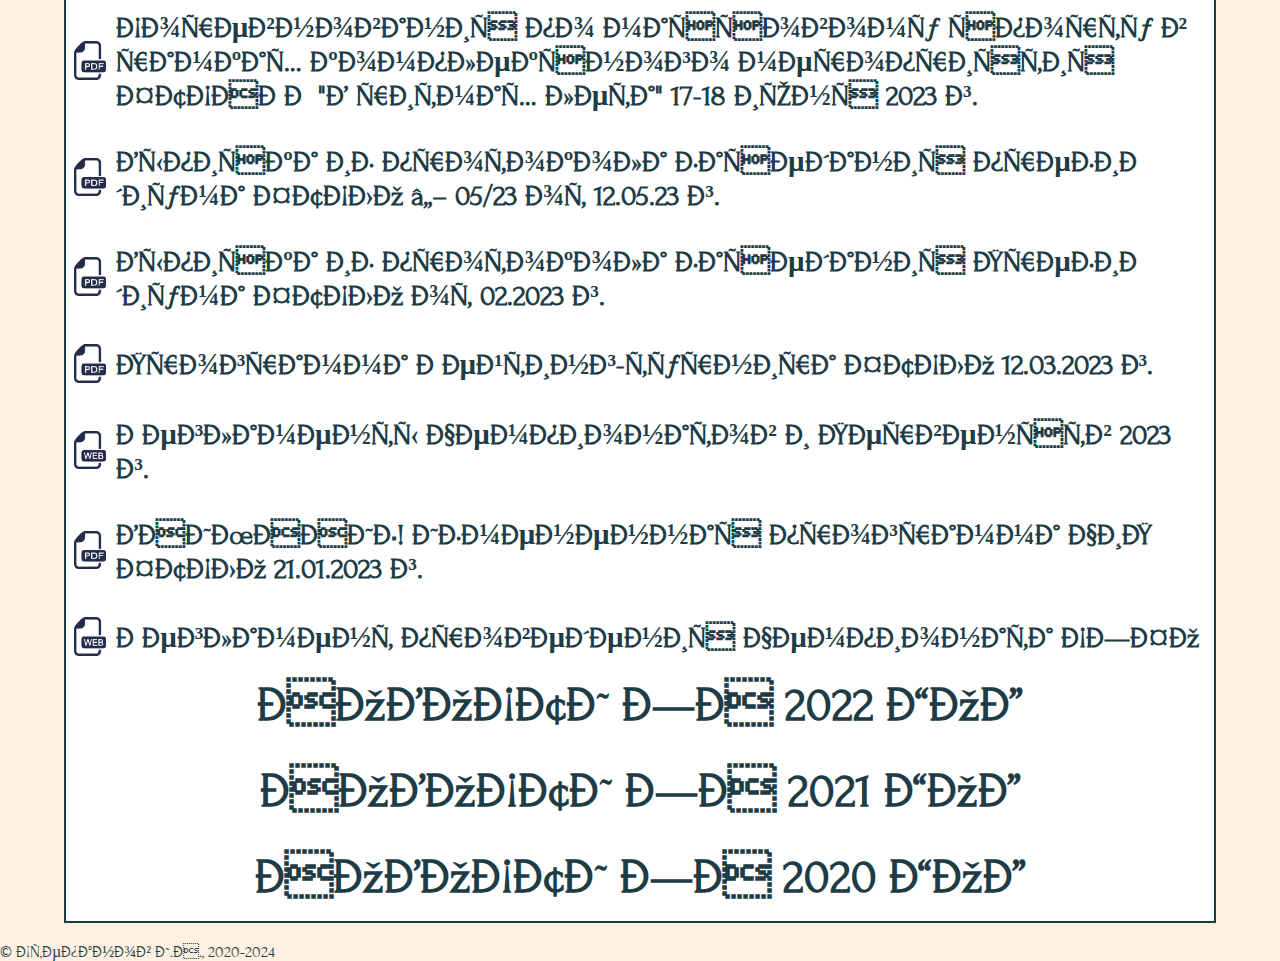
==== commit adc7bd6d: "Initial commit" ====
--- a/index.html
+++ b/index.html
@@ -1,539 +1,940 @@
 <!DOCTYPE html>
 <html lang="ru">
 <head>
-	<!-- Yandex.Metrika counter -->
-	<script type="text/javascript" >
-   	(function(m,e,t,r,i,k,a){m[i]=m[i]||function(){(m[i].a=m[i].a||[]).push(arguments)};
-   		m[i].l=1*new Date();k=e.createElement(t),a=e.getElementsByTagName(t)[0],k.async=1,k.src=r,a.parentNode.insertBefore(k,a)})
-   		(window, document, "script", "https://mc.yandex.ru/metrika/tag.js", "ym");
+  <!-- Yandex.Metrika counter -->
+  <script type="text/javascript">
+    (function (m, e, t, r, i, k, a) {
+      m[i] = m[i] || function () {
+        (m[i].a = m[i].a || []).push(arguments)
+      };
+      m[i].l = 1 * new Date();
+      k = e.createElement(t), a = e.getElementsByTagName(t)[0], k.async = 1, k.src = r, a.parentNode.insertBefore(k, a)
+    })
+    (window, document, "script", "https://mc.yandex.ru/metrika/tag.js", "ym");
 
-   		ym(71927647, "init", {
-       		 clickmap:true,
-       		 trackLinks:true,
-       		 accurateTrackBounce:true,
-       		 webvisor:true
-   		});
-	</script>
-	<noscript><div><img src="https://mc.yandex.ru/watch/71927647" style="position:absolute; left:-9999px;" alt="" /></div></noscript>
-	<!-- /Yandex.Metrika counter -->
-	<meta name="yandex-verification" content="060f811dcfb00c2c" />
-	<title>Федерация танцевального спорта Ленинградской области</title>
-	<meta charset="UTF-8">
-	<link rel="stylesheet" href="assets/css/style.css">
-	<link rel="stylesheet" href="assets/css/media.css">
-	<meta name="viewport" content="width=device-width, initial-scale=1.0"> 
-	<link rel="shortcut icon" href="favicon.ico" type="image/x-icon"> 
-  	<!-- Подключение шрифта Roboto -->
-  	<link rel="preconnect" href="https://fonts.gstatic.com">
-	<link href="https://fonts.googleapis.com/css2?family=Forum&display=swap" rel="stylesheet">
-  	<!-- Подключение JQuery-->
-  	<script src="https://ajax.googleapis.com/ajax/libs/jquery/2.2.0/jquery.min.js"></script>
-  	<!-- JS для слайдера -->
-  	<script src="assets/js/modernizr.custom.53451.js"></script>
-  	
-
-
-  	<link rel="preconnect" href="https://fonts.googleapis.com">
-	<link rel="preconnect" href="https://fonts.gstatic.com" crossorigin>
-	<link href="https://fonts.googleapis.com/css2?family=Archivo+Black&family=Chakra+Petch&family=Josefin+Sans&family=Poppins:wght@500&family=Space+Grotesk:wght@500&display=swap" rel="stylesheet">
+    ym(71927647, "init", {
+      clickmap: true,
+      trackLinks: true,
+      accurateTrackBounce: true,
+      webvisor: true
+    });
+  </script>
+  <noscript>
+    <div><img alt="" src="https://mc.yandex.ru/watch/71927647" style="position:absolute; left:-9999px;"/></div>
+  </noscript>
+  <!-- /Yandex.Metrika counter -->
+  <meta content="Sun, 01 Jan 2013 07:01:00 GMT" http-equiv="expires">
+  <meta content="060f811dcfb00c2c" name="yandex-verification"/>
+  <title>Федерация танцевального спорта Ленинградской области</title>
+  <meta charset="UTF-8">
+  <link href="assets/css/style.css" rel="stylesheet">
+  <link href="assets/css/media.css" rel="stylesheet">
+  <meta content="width=device-width, initial-scale=1.0" name="viewport">
+  <link href="favicon.ico" rel="shortcut icon" type="image/x-icon">
+  <!-- Подключение шрифта Roboto -->
+  <link href="https://fonts.gstatic.com" rel="preconnect">
+  <link href="https://fonts.googleapis.com/css2?family=Forum&display=swap" rel="stylesheet">
+  <!-- Подключение JQuery-->
+  <script src="https://ajax.googleapis.com/ajax/libs/jquery/2.2.0/jquery.min.js"></script>
+  <!-- JS для слайдера -->
+  <script src="assets/js/modernizr.custom.53451.js"></script>
+  <link href="https://fonts.googleapis.com" rel="preconnect">
+  <link crossorigin href="https://fonts.gstatic.com" rel="preconnect">
+  <link
+    href="https://fonts.googleapis.com/css2?family=Archivo+Black&family=Chakra+Petch&family=Josefin+Sans&family=Poppins:wght@500&family=Space+Grotesk:wght@500&display=swap"
+    rel="stylesheet">
 </head>
 <body class="body">
-	<header class="header">
-		<div class="title">
-			<div class="herb">
-			<img src="assets/img/gerbs/FTSLO.png" class="herb" alt="Логотип ФТСЛО">
-			<a href="https://lenobl.ru/"><img src="assets/img/gerbs/LO.png" class="herb" alt="Герб ЛО"></a>
-		</div>
-			<div class="title-text"><div class="title-top">
-				Федерация Танцевального Спорта 
-			</div>
-			<div class="title-bottom">
-				Ленинградской области
-			</div>
-		</div></div>
-		<div class="member">
-			<a href="https://www.worlddancesport.org/"><div class="wdsf">
-				<div class="text-member">Член Всемирной Федерации<br>Танцевального Спорта<br>WDSF</div>
-				<img src="assets/img/gerbs/WDSF.png" alt="Логотип WDSF">
-			</div></a>
-			<a href="https://fdsarr.ru/"><div class="ftsarr">
-				<img src="assets/img/gerbs/FTSARR.png" class="ftsarr-img" alt="Логотип ФТСАРР">
-				<div class="text-member">Член Всероссийской федерации<br>танцевального спорта и<br>акробатического рок-н-ролла</div>
-			</div></a>
-		</div>
-		<div class="herbs mobile">
-		<input type="checkbox" id="nav-mobile-check" class="custom-checkbox">
-		<label for="nav-mobile-check"></label>
-		</div></header>
+<header class="header">
+  <div class="title">
+    <div class="herb">
+      <img alt="Логотип ФТСЛО" class="herb" src="assets/img/gerbs/FTSLO.png">
+      <a href="https://lenobl.ru/"><img alt="Герб ЛО" class="herb" src="assets/img/gerbs/LO.png"></a>
+    </div>
+    <div class="title-text">
+      <div class="title-top">
+        Федерация Танцевального Спорта
+      </div>
+      <div class="title-bottom">
+        Ленинградской области
+      </div>
+    </div>
+  </div>
+  <div class="member">
+    <a href="https://www.worlddancesport.org/">
+      <div class="wdsf">
+        <div class="text-member">Член Всемирной Федерации<br>Танцевального Спорта<br>WDSF</div>
+        <img alt="Логотип WDSF" src="assets/img/gerbs/WDSF.png">
+      </div>
+    </a>
+    <a href="https://fdsarr.ru/">
+      <div class="ftsarr">
+        <img alt="Логотип ФТСАРР" class="ftsarr-img" src="assets/img/gerbs/FTSARR.png">
+        <div class="text-member">Член Всероссийской федерации<br>танцевального спорта и<br>акробатического рок-н-ролла
+        </div>
+      </div>
+    </a>
+  </div>
+  <div class="herbs mobile">
+    <input class="custom-checkbox" id="nav-mobile-check" type="checkbox">
+    <label for="nav-mobile-check"></label>
+  </div>
+</header>
 
-	<nav class="nav-pc">
-		<a href="index.html"><button class="btn nav-link active">главная</button></a>
-		<a href="calendar.html"><button class="btn nav-link">календарь</button></a>
-		<a href="federation.html"><button class="btn nav-link">о федерации</button></a>
-		<a href="documents.html"><button class="btn nav-link">документы</button></a>
-		<a href="database.html"><button class="btn nav-link">база данных</button></a></nav>
+<nav class="nav-pc">
+  <a href="/">
+    <button class="btn nav-link active">главная</button>
+  </a>
+  <a href="calendar.html">
+    <button class="btn nav-link">календарь</button>
+  </a>
+  <a href="federation.html">
+    <button class="btn nav-link">о федерации</button>
+  </a>
+  <a href="documents.html">
+    <button class="btn nav-link">документы</button>
+  </a>
+  <a href="database.html">
+    <button class="btn nav-link">база данных</button>
+  </a></nav>
 
-	<!-- Фон для телефонов -->
-	<div class="bg-mobile"></div>
+<!-- Фон для телефонов -->
+<div class="bg-mobile"></div>
 
-	<div class="nav-mobile mobile" id="nav-mobile">
-		<a href="index.html"><button class="btn nav-link-mobile">главная</button></a>
-		<a href="calendar.html"><button class="btn nav-link-mobile">календарь</button></a>
-		<a href="federation.html"><button class="btn nav-link-mobile">о федерации</button></a>
-		<a href="documents.html"><button class="btn nav-link-mobile">документы</button></a>
-		<a href="database.html"><button class="btn nav-link-mobile">база данных</button></a>
-	</div>
-	<meta http-equiv="Expires" content="-1">
-	<section id="dg-container" class="dg-container">
-		<div class="dg-wrapper">
-			<a href="#" class="images"><img src="assets/img/slider/1.jpg" alt="image01" class="images"></a>
-			<a href="#" class="images"><img src="assets/img/slider/2.jpg" alt="image02" class="images"></a>
-			<a href="#" class="images"><img src="assets/img/slider/3.jpg" alt="image03" class="images"></a>
-			<a href="#" class="images"><img src="assets/img/slider/4.jpg" alt="image04" class="images"></a>
-			<a href="#" class="images"><img src="assets/img/slider/5.jpg" alt="image05" class="images"></a>
-			<a href="#" class="images"><img src="assets/img/slider/6.jpg" alt="image06" class="images"></a>
-		</div></section>
-		<script type="text/javascript" src="http://ajax.googleapis.com/ajax/libs/jquery/1.7.1/jquery.min.js"></script>
-		<script type="text/javascript" src="assets/js/jquery.gallery.js"></script>
-		<script type="text/javascript">
-			$(function() {$('#dg-container').gallery();});
-		</script>
+<div class="nav-mobile mobile" id="nav-mobile">
+  <a href="/">
+    <button class="btn nav-link-mobile">главная</button>
+  </a>
+  <a href="calendar.html">
+    <button class="btn nav-link-mobile">календарь</button>
+  </a>
+  <a href="federation.html">
+    <button class="btn nav-link-mobile">о федерации</button>
+  </a>
+  <a href="documents.html">
+    <button class="btn nav-link-mobile">документы</button>
+  </a>
+  <a href="database.html">
+    <button class="btn nav-link-mobile">база данных</button>
+  </a>
+</div>
+<section class="dg-container" id="dg-container">
+  <div class="dg-wrapper">
+    <a class="images" href="#"><img alt="image01" class="images" src="assets/img/slider/1.jpg"></a>
+    <a class="images" href="#"><img alt="image02" class="images" src="assets/img/slider/2.jpg"></a>
+    <a class="images" href="#"><img alt="image03" class="images" src="assets/img/slider/3.jpg"></a>
+    <a class="images" href="#"><img alt="image04" class="images" src="assets/img/slider/4.jpg"></a>
+    <a class="images" href="#"><img alt="image05" class="images" src="assets/img/slider/5.jpg"></a>
+    <a class="images" href="#"><img alt="image06" class="images" src="assets/img/slider/6.jpg"></a>
+  </div>
+</section>
+<script src="https://ajax.googleapis.com/ajax/libs/jquery/1.7.1/jquery.min.js" type="text/javascript"></script>
+<script src="assets/js/jquery.gallery.js" type="text/javascript"></script>
+<script type="text/javascript">
+  $(function () {
+    $('#dg-container').gallery();
+  });
+</script>
 
-	<div class="content">
-		<div class="title-content">НОВОСТИ</div>
-		<!-- <a href="#" onclick="location.reload(); return false;">
-			<button class="reload">Обновить</button>
-		</a> -->
-		<table class="news">
-			<tbody>
-				<!-- 
-				<tr class="str">
-					<td class="docs"><a href="assets/files/news/2022/ФАЙЛ" target="_blank" class="a-news"><img src="assets/img/files/ФОРМАТ ФАЙЛА.png" alt="docs" class="docs"></a></td>
-					<td><a href="assets/files/news/2022/ФАЙЛ" target="_blank" class="a-news"><p class="news"> ТЕКСТ НОВОСТИ </p></a></td>
-				</tr>
-				<tr class="str enter">				
-				</tr>
-				-->
-				<tr class="str">
-					<td class="docs"><a href="assets/files/news/2022/events-2023" target="_blank" class="a-news"><img src="assets/img/files/doc.png" alt="docs" class="docs"></a></td>
-					<td><a href="assets/files/news/2022/events-2023.doc" target="_blank" class="a-news"><p class="news"> План соревнований на 2023 г. </p></a></td>
-				</tr>
-				<tr class="str enter">				
-				</tr>
-				<tr class="str">
-						<td class="docs"><a href="https://fdsarr.ru/federation/antidoping" target="_blank" class="a-news"><img src="assets/img/files/web.png" alt="docs" class="docs"></a></td>
-						<td><a href="https://fdsarr.ru/federation/antidoping" target="_blank" class="a-news"><p class="news"> Антидопинг на сайте ФТСАРР </p></a></td>
-				</tr>
-				<tr class="str enter">		
-				</tr>
-				<tr class="str">
-					<td class="docs"><a href="https://disk.yandex.ru/d/Rr6bFo1okWiI3w" target="_blank" class="a-news"><img src="assets/img/files/web.png" alt="docs" class="docs"></a></td>
-					<td><a href="https://disk.yandex.ru/d/Rr6bFo1okWiI3w" target="_blank" class="a-news">
-						<p class="news"> ФТСАРР информирует о введении системы предварительной проверки необходимых для регистрации документов, а также выдачу сертификатов о предварительной проверке документов участников.</p>
-					</a></td>
-				</tr>
-				<tr class="str enter">	</tr>
-				<tr class="str">
-					<td class="docs"><a href="assets/files/documents/extracts/extract from 05.22.pdf" target="_blank" class="a-news"><img src="assets/img/files/pdf.png" alt="docs" class="docs"></a></td>
-					<td><a href="assets/files/documents/extracts/extract from 05.22.pdf" target="_blank" class="a-news"><p class="news"> Выписка из протокола заседания Президиума ФТСЛО от 11.05.2022 г. </p></a></td>
-				</tr>
-				<tr class="str enter">		
-				</tr>
-				<tr class="str">
-					<td class="docs"><a href="assets/files/documents/sbornaya.pdf" target="_blank" class="a-news"><img src="assets/img/files/pdf.png" alt="docs" class="docs"></a></td>
-					<td><a href="assets/files/documents/sbornaya.pdf" target="_blank" class="a-news"><p class="news"> Сборная команда ФТС ЛО 2022 год </p></a></td>
-				</tr>
-				<tr class="str enter">		
-				</tr>
-				  <tr class="str">
-					<td class="docs"><a href="assets/files/competitions/2022/15.05.pdf" target="_blank" class="a-news"><img src="assets/img/files/pdf.png" alt="docs" class="docs"></a></td>
-					<td><a href="assets/files/competitions/2022/15.05.pdf" target="_blank" class="a-news"><p class="news"> Программа Чемпионатов и Первенств Гатчинского МР 15.04.2022 г. </p></a></td>
-				</tr>
-				<tr class="str enter">				
-				</tr>
-				<tr class="str">
-					<td class="docs"><a href="assets/files/news/2022/information_letter.pdf" target="_blank" class="a-news"><img src="assets/img/files/pdf.png" alt="docs" class="docs"></a></td>
-					<td><a href="assets/files/news/2022/information_letter.pdf" target="_blank" class="a-news"><p class="news"> Информационное письмо </p></a></td>
-				</tr>
-				<tr class="str enter">				
-				</tr>
-				  <tr class="str">
-					<td class="docs"><a href="https://drive.google.com/drive/folders/1xK3VOIfVx_oQbWo1nhKNwvvO-cFAnUa6" target="_blank" class="a-news"><img src="assets/img/files/web.png" alt="docs" class="docs"></a></td>
-					<td><a href="https://drive.google.com/drive/folders/1xK3VOIfVx_oQbWo1nhKNwvvO-cFAnUa6" target="_blank" class="a-news"><p class="news"> Информация по заявкам на ЧиП России 2022 </p></a></td>
-				</tr>
-				<tr class="str enter">				
-				</tr>
-				  <tr class="str">
-					<td class="docs"><a href="assets/files/news/2022/pismo.pdf" target="_blank" class="a-news"><img src="assets/img/files/pdf.png" alt="docs" class="docs"></a></td>
-					<td><a href="assets/files/news/2022/pismo.pdf" target="_blank" class="a-news"><p class="news"> Письмо по работе с заявками на ЧиП России </p></a></td>
-				</tr>
-				<tr class="str enter">				
-				</tr>
-				  <tr class="str">
-					<td class="docs"><img src="assets/img/files/no.png" alt="docs" class="docs"></td>
-					<td><p class="news"> При внесении пар из заявок в регистрацию в некоторых случаях возникают проблемы, например, недействительные разряды или статус пары не зарегистрирован в БД.
-В таких случаях заявки будут возвращены Вам с соответствующей пометкой.
-Для оптимизации работы предлагаем следующую схему действий: <br>
- 
-1. Вы направляете такую заявку в региональную федерацию, для исправления. <br>
-2. Региональная федерация: <br>
-2.1. Вносит исправления в БД <br>
-2.2. Направляет Вам полную заявку, со всеми парами <br>
-2.3. Пару по которой были изменения ВЫДЕЛЯЕТ ЖЕЛТЫМ ЦВЕТОМ <br>
-3. После проверки и согласования, Вы направляете заявку на почту reg@fdsarr.ru с пометкой ИСПРАВЛЕННАЯ ЗАЯВКА. <br>
-ВНИМАНИЕ! <br>
-Повторные заявки без выделенных желтым цветом пар, обрабатываться не будут. </p></td>
-				</tr>
-				<tr class="str enter">				
-				</tr>
-				 <tr class="str">
-					<td class="docs"><a href="assets/files/news/2022/SZFO-Result.pdf" target="_blank" class="a-news"><img src="assets/img/files/pdf.png" alt="docs" class="docs"></a></td>
-					<td><a href="assets/files/news/2022/SZFO-Result.pdf" target="_blank" class="a-news"><p class="news"> Благодарим за отличные выступления  на ЧиП СЗФО спортсменов и тренерский штаб каждого клуба </p></a></td>
-				</tr>
-				<tr class="str enter">				
-				</tr>
-				 <tr class="str">
-					<td class="docs"><a href="assets/files/news/2022/yslovia_dopusk.pdf" target="_blank" class="a-news"><img src="assets/img/files/pdf.png" alt="docs" class="docs"></a></td>
-					<td><a href="assets/files/news/2022/yslovia_dopusk.pdf" target="_blank" class="a-news"><p class="news"> Условия допуска на ЧиП России 2022 </p></a></td>
-				</tr>
-				<tr class="str enter">				
-				</tr>
-				 <tr class="str">
-					<td class="docs"><img src="assets/img/files/no.png" alt="docs" class="docs"></td>
-					<td><p class="news"> <img src="assets/img/V_A_Sivitsky.jpg" width="20%" style="float: left; margin: 12px" alt="Портрет Владимира Антоновича Сивицкого ">1 марта 2022 года на 76 году ушел из жизни светлый, добрый Владимир Антонович Сивицкий. <br>
-   С именем Владимира Антоновича тесно связаны истоки истории специализации "танцевальный спорт" на кафедре теории и методики гимнастики НГУ им. П.Ф. Лесгафта, также он долгое время работал на кафедре биомеханики. С момента организации специализации "танцевальный спорт" в 1998 г. он вёл за собой учеников, вдохновляя развивать наш вид спорта, применяя научный подход. Владимир Антонович отличался невероятной преданностью педагогической деятельности. Стремление сплотить коллектив, стойкость духа, чуткость, мудрость, рациональность, спокойствие и тонкие душевные качества, отзывчивость, умение увидеть суть процессов и событий, большой тактик - всё это наш Владимир Антонович. Он всегда поощрял в студентах взаимовыручку, доброту, душевность, был настоящим Воспитателем. <br>
-   Владимир Антонович Сивицкий родился 19 января 1946 года. Занимался танцами, но первым серьезным увлечением оказалась радиоэлектроника. В 1969 г. окончил ЛЭИС им. Бонч-Бруевича, специальность "Общая радиоэлектроника". Был участником создания научно-исследовательского судна. В 1983 г. окончил Институт культуры по специальности "Бальная хореография". В 2009 окончил обучение в аспирантуре НГУ им. П.Ф. Лесгафта и в 2013 г. защитил кандидатскую диссертацию по танцевальному спорту на тему "Содержание и направленность учебно-тренировочных занятий спортсменов-танцоров с учетом специфики их соревновательной деятельности", стал доцентом. Постоянное стремление к познанию, к осознанию сущности танцевального спорта на протяжении всей своей жизни вызывает восхищение. <br>
-   Владимир Антонович Сивицкий был великим педагогом, мудрым наставником и настоящим Человеком, Другом.
-   Невосполнимая утрата. Светлая память! Скорбим.</p></td>
-				</tr>
-				<tr class="str enter">				
-				</tr>
-				 <tr class="str">
-					<td class="docs"><a href="assets/files/competitions/2022/04.02.pdf" target="_blank" class="a-news"><img src="assets/img/files/pdf.png" alt="docs" class="docs"></a></td>
-					<td><a href="assets/files/competitions/2022/04.02.pdf" target="_blank" class="a-news"><p class="news"> Программа Чемпионатов и Первенств СЗФО 4-6 марта 2022 г. </p></a></td>
-				</tr>
-				<tr class="str enter">				
-				</tr>
-				 <tr class="str">
-					<td class="docs"><a href="https://fdsarr.ru/dance/news/chempionaty_i_pervenstva_severo_zapadnogo_federalnogo_okruga_i_sankt_peterburga_po_tantsevalnomu_spo/" target="_blank" class="a-news"><img src="assets/img/files/web.png" alt="docs" class="docs"></a></td>
-					<td><a href="https://fdsarr.ru/dance/news/chempionaty_i_pervenstva_severo_zapadnogo_federalnogo_okruga_i_sankt_peterburga_po_tantsevalnomu_spo/" target="_blank" class="a-news"><p class="news"> Перенос чемпионата и первенства СЗФО и г. Санк-Петербурга на 4-6 марта </p></a></td>
-				</tr>
-				<tr class="str enter">				
-				</tr>
-				 <tr class="str">
-					<td class="docs"><a href="assets/files/news/2022/prikaz-02.pdf" target="_blank" class="a-news"><img src="assets/img/files/pdf.png" alt="docs" class="docs"></a></td>
-					<td><a href="assets/files/news/2022/prikaz-02.pdf" target="_blank" class="a-news"><p class="news"> Приказ о присвоении спортивных разрядов от 26.01.2022 </p></a></td>
-				</tr>
-				<tr class="str enter">				
-				</tr>
-				<tr class="str">
-					<td class="docs"><a href="assets/files/news/2022/prikaz-01.pdf" target="_blank" class="a-news"><img src="assets/img/files/pdf.png" alt="docs" class="docs"></a></td>
-					<td><a href="assets/files/news/2022/prikaz-01.pdf" target="_blank" class="a-news"><p class="news"> Приказ о присвоении спортивных разрядов от 10.01.2022 </p></a></td>
-				</tr>
-				<tr class="str enter">				
-				</tr>
-				 <tr class="str">
-					<td class="docs"><a href="assets/files/news/2022/DOC-308.pdf" target="_blank" class="a-news"><img src="assets/img/files/pdf.png" alt="docs" class="docs"></a></td>
-					<td><a href="assets/files/news/2022/DOC-308.pdf" target="_blank" class="a-news"><p class="news"> Письмо Аттестационной комиссии ФТСАРР по проведению семинаров и квалификационных зачетов в дисциплине "брейкинг" </p></a></td>
-				</tr>
-				<tr class="str enter">				
-				</tr>
-				 <tr class="str">
-					<td class="docs"><a href="assets/files/competitions/2022/04.02.pdf" target="_blank" class="a-news"><img src="assets/img/files/pdf.png" alt="docs" class="docs"></a></td>
-					<td><a href="assets/files/competitions/2022/04.02.pdf" target="_blank" class="a-news"><p class="news"> Программа Чемпионатов и Первенств СЗФО 4-6 февраля 2022 г. </p></a></td>
-				</tr>
-				<tr class="str enter">				
-				</tr>
-				 <tr class="str">
-					<td class="docs"><a href="assets/files/news/2022/information_mail.pdf" target="_blank" class="a-news"><img src="assets/img/files/pdf.png" alt="docs" class="docs"></a></td>
-					<td><a href="assets/files/news/2022/information_mail.pdf" target="_blank" class="a-news"><p class="news"> Изменение адреса электронной почты Аттестационной комиссии ФТСАРР </p></a></td>
-				</tr>
-				<tr class="str enter">				
-				</tr>
-				 <tr class="str">
-					<td class="docs"><img src="assets/img/files/no.png" alt="docs" class="docs"></td>
-					<td><p class="news"> Уважаемые коллеги, добрый день! Срочно, сегодня! Проверьте своих спортсменов по Базе данных: 
-						<br>- Спортивный разряд - есть и до какого числа он действителен; 
-						<br>- к каждому партнёру должна быть "привязана" партнёрша. 
-						<br>Без этого база не даст зарегистрироваться на ЧиП СЗФО. Изменения можно внести только до завтра. Завтра БД ФТСЛО будет обновлена, и в течении недели изменения будут невозможны. <br>
-					При регистрации на ЧиП СЗФО нужно сразу оплачивать стартовый взнос. Иначе неоплаченные участники будут сдвигаться в низ списка и могут  казаться за чертой тех, кто будет допущен до участия. </p></td>
-				</tr>
-				<tr class="str enter">				
-				</tr>
-				 <tr class="str">
-					<td class="docs"><a href="assets/files/news/2022/65letie.png" target="_blank" class="a-news"><img src="assets/img/files/jpg.png" alt="docs" class="docs"></a></td>
-					<td><a href="assets/files/news/2022/65letie.png" target="_blank" class="a-news"><p class="news"> Логотип к 65-летию танцевального спорта в России </p></a></td>
-				</tr>
-				<tr class="str enter">
-				 </tr>
-				 <tr class="str">
-					<td class="docs"><a href="assets/files/news/2022/Dopusk_Ch_RUS.pdf" target="_blank" class="a-news"><img src="assets/img/files/pdf.png" alt="docs" class="docs"></a></td>
-					<td><a href="assets/files/news/2022/Dopusk_Ch_RUS.pdf" target="_blank" class="a-news"><p class="news"> Предварительные условия допуска на ЧиП России, ЧиП ФО 2022 года </p></a></td>
-				</tr>
-				<tr class="str enter">
-				 </tr>
-				 <tr class="str">
-					<td class="docs"><a href="assets/files/documents/EVSK-new.pdf" target="_blank" class="a-news"><img src="assets/img/files/pdf.png" alt="docs" class="docs"></a></td>
-					<td><a href="assets/files/documents/EVSK-new.pdf" target="_blank" class="a-news"><p class="news"> Новое Положение о Единой всероссийской спортивной классификации </p></a></td>
-				</tr>
-				<tr class="str enter">				
-				</tr>
-				<tr class="str">
-					<td class="docs"><a href="assets/files/news/2022/prikaz-01.pdf" target="_blank" class="a-news"><img src="assets/img/files/pdf.png" alt="docs" class="docs"></a></td>
-					<td><a href="assets/files/news/2022/prikaz-01.pdf" target="_blank" class="a-news"><p class="news"> Приказ о присвоении спортивных разрядов спорстменам </p></a></td>
-				</tr>
-				<tr class="str enter">				
-				</tr>
-				<tr class="str">
-					<td class="docs"><a href="assets/files/competitions/2022/23.01.pdf" target="_blank" class="a-news"><img src="assets/img/files/pdf.png" alt="docs" class="docs"></a></td>
-					<td><a href="assets/files/competitions/2022/23.01.pdf" target="_blank" class="a-news"><p class="news"> Программа Рейтинг-турнира ФТСЛО на 23 января 2022 г. </p></a></td>
-				</tr>
-				<tr class="str enter">				
-				</tr>
-				<tr class="str">
-					<td class="docs"><a href="assets/files/documents/extracts/extract from 12.21.pdf" target="_blank" class="a-news"><img src="assets/img/files/pdf.png" alt="docs" class="docs"></a></td>
-					<td><a href="assets/files/documents/extracts/extract from 12.21.pdf" target="_blank" class="a-news"><p class="news"> ВНИМАНИЕ! Исправленная выписка из протокола заседания президиума ФТСЛО № 09/21 от 22.12.21 г. </p></a></td>
-				</tr>
-				<tr class="str enter">				
-				</tr>
-				 <tr class="str">
-					<td class="docs"><a href="calendar.html" target="_blank" class="a-news"><img src="assets/img/files/web.png" alt="docs" class="docs"></a></td>
-					<td><a href="calendar.html" target="_blank" class="a-news"><p class="news"> Во вкладке «Календарь» появилось предварительное расписание турниров ФТСЛО на 2022 год! </p></a></td>
-				</tr>
-				<tr class="str enter">				
-				</tr>
-				 <tr class="str">
-					<td class="docs"><a href="assets/files/competitions/2021/26.12.2021.pdf" target="_blank" class="a-news"><img src="assets/img/files/pdf.png" alt="docs" class="docs"></a></td>
-					<td><a href="assets/files/competitions/2021/26.12.2021.pdf" target="_blank" class="a-news"><p class="news"> Приглашение на Рейтинг-турнир ФТСЛО и "Первенства и Чемпионаты Гатчинского Муниципального округа" </p></a></td>
-				</tr>
-				<tr class="str enter">				
-				</tr>
-				 <tr class="str">
-					<td class="docs"><img src="assets/img/files/no.png" alt="docs" class="docs"></td>
-					<td><p class="news"> Уважаемые коллеги! <br>
-						Если вам нужно для подтверждения спортивных судейских категорий! <br>
-						Заявки на участие в судействе и работе ГС, ЗГС, председателем счётной бригады, судьёй при участниках на Муниципальных соревнованиях 26.12.21 в Гатчине нужно подавать В. Ф. Карпунину заранее</p></td>
-				</tr>
-				<tr class="str enter">				
-				</tr>
-				 <tr class="str">
-					<td class="docs"><img src="assets/img/files/no.png" alt="docs" class="docs"></td>
-					<td><p class="news"> Уважаемые коллеги! <br>
-						Обратите ваше внимание, что очки для перехода в следующий танцевальный класс можно получить ТОЛЬКО на соревнованиях, проходящих под эгидой ВФТСАРР. </p></td>
-				</tr>
-				<tr class="str enter">				
-				</tr>
-				 <tr class="str">
-					<td class="docs"><a href="assets/files/news/info_judg.pdf" target="_blank" class="a-news"><img src="assets/img/files/pdf.png" alt="docs" class="docs"></a></td>
-					<td><a href="assets/files/news/info_judg.pdf" target="_blank" class="a-news"><p class="news"> Письмо Судейского комитета по вопросу подтверждения/присвоения ССВК в 2022 году </p></a></td>
-				</tr>
-				<tr class="str enter">				
-				</tr>
-				 <tr class="str">
-					<td class="docs"><a href="assets/files/news/breaking.pdf" target="_blank" class="a-news"><img src="assets/img/files/pdf.png" alt="docs" class="docs"></a></td>
-					<td><a href="assets/files/news/breaking.pdf" target="_blank" class="a-news"><p class="news"> О комитете по брейкингу </p></a></td>
-				</tr>
-				<tr class="str enter">				
-				</tr>
-				 <tr class="str">
-					<td class="docs"><a href="assets/files/news/Listovka.pdf" target="_blank" class="a-news"><img src="assets/img/files/pdf.png" alt="docs" class="docs"></a></td>
-					<td><a href="assets/files/news/Listovka.pdf" target="_blank" class="a-news"><p class="news"> Изменение статуса соревнований Кубок «Звёзды Северной Столицы» на категорию «С» (Решение ФТСАРР в связи с ROC)</p></a></td>
-				</tr>
-				<tr class="str enter">				
-				</tr>
-				 <tr class="str">
-					<td class="docs"><a href="assets/files/news/DOC_0001-104.pdf" target="_blank" class="a-news"><img src="assets/img/files/pdf.png" alt="docs" class="docs"></a></td>
-					<td><a href="assets/files/news/DOC_0001-104.pdf" target="_blank" class="a-news"><p class="news"> Всероссийский судейский семинар </p></a></td>
-				</tr>
-				<tr class="str enter">				
-				</tr>
-				<tr class="str">
-					<td class="docs"><a href="assets/files/news/at.pdf" target="_blank" class="a-news"><img src="assets/img/files/pdf.png" alt="docs" class="docs"></a></td>
-					<td><a href="assets/files/news/at.pdf" target="_blank" class="a-news"><p class="news">  Квалификационный зачёт (экзамен) для присвоения/подтверждения квалификационной категории спортивного судьи </p></a></td>
-				</tr>
-				<tr class="str enter">				
-				</tr>
-				 <tr class="str">
-					<td class="docs"><a href="assets/files/news/Sochi.pdf" target="_blank" class="a-news"><img src="assets/img/files/pdf.png" alt="docs" class="docs"></a></td>
-					<td><a href="assets/files/news/Sochi.pdf" target="_blank" class="a-news"><p class="news"> Дополнение в Положение Министерства спорта России по всем соревнованиям, проходящим в рамках Sochi Open 2021 </p></a></td>
-				</tr>
-				<tr class="str enter">				
-				</tr>
-				 <tr class="str">
-					<td class="docs"><a href="assets/files/news/prikaz4-21.pdf" target="_blank" class="a-news"><img src="assets/img/files/pdf.png" alt="docs" class="docs"></a></td>
-					<td><a href="assets/files/news/prikaz4-21.pdf" target="_blank" class="a-news"><p class="news"> Приказ на присвоение спортивных разрядов по результатам Чемпионата и Первенств  ФТСЛО </p></a></td>
-				</tr>
-				<tr class="str enter">				
-				</tr>
-				 <tr class="str">
-					<td class="docs"><a href="assets/files/news/prikaz3-21.pdf" target="_blank" class="a-news"><img src="assets/img/files/pdf.png" alt="docs" class="docs"></a></td>
-					<td><a href="assets/files/news/prikaz3-21.pdf" target="_blank" class="a-news"><p class="news"> Приказ на присвоение спортивных разрядов по результатам Чемпионата и Первенств Гатчинского МО </p></a></td>
-				</tr>
-				<tr class="str enter">				
-				</tr>
-				 <tr class="str">
-					<td class="docs"><a href="assets/files/news/sekwey.html" target="_blank" class="a-news"><img src="assets/img/files/web.png" alt="docs" class="docs"></a></td>
-					<td><a href="assets/files/news/sekwey.html" target="_blank" class="a-news"><p class="news"> Информация для участников чемпионата России по секвею </p></a></td>
-				</tr>
-				<tr class="str enter">				
-				</tr>
-				<tr class="str">
-					<td class="docs"><img src="assets/img/files/no.png" alt="docs" class="docs"></td>
-					<td><p class="news"> Уважаемые коллеги! <br>
-						Необходимо подать заявки на участие в Чемпионатах и Первенствах ФТСЛО,
-						которые будут проходить 22.05 в Гатчине в ГШСБТ «Олимпия».<br>
-						Информация о расписании соревнований находится в разделе «Календарь».
-						Те, кто ещё не подал заявку, сделайте это, пожалуйста, до конца праздничных
-						выходных!<br>
-						Напоминаем вам, что участие в Чемпионатах и Первенствах ФТСЛО даёт возможность получить начальные спортивные разряды. Но для этого необходимо, чтобы в группах
-						набралось определённое количество пар. </p></td>
-				</tr>
-				<tr class="str enter">				
-				</tr>
-				<tr class="str">
-					<td class="docs"><a href="https://fdsarr.ru/dance/news/skoro_leto_skoro_sochi_open/" target="_blank" class="a-news"><img src="assets/img/files/web.png" alt="docs" class="docs"></a></td>
-					<td><a href="https://fdsarr.ru/dance/news/skoro_leto_skoro_sochi_open/" target="_blank" class="a-news"><p class="news"> Скоро лето! Скоро Sochi Open! </p></a></td>
-				</tr>
-				<tr class="str enter">				
-				</tr>
-				<tr class="str">
-					<td class="docs"><img src="assets/img/files/no.png" alt="docs" class="docs"></td>
-					<td><p class="news">Сегодня день рожденья бессменного президента ФТСЛО В.Ф. Карпунина. <br>
-						Уважаемый Владимир Фёдорович!<br>Искренне поздравляем Вас и желаем Вам любви и счастья, благополучия, мира и добра. Пусть всё задуманное свершается, намеченное исполняется, планы реализуются, а мечты сбываются. Будьте всегда на высоте, полным сил, бодрости и здоровья!<br>С днём рождения! </p></td>
-				</tr>
-				<tr class="str enter">				
-				</tr>
-				<tr class="str">
-					<td class="docs"><a href="assets/files/news/trebovania.pdf" target="_blank" class="a-news"><img src="assets/img/files/pdf.png" alt="docs" class="docs"></a></td>
-					<td><a href="assets/files/news/trebovania.pdf" target="_blank" class="a-news"><p class="news"> Требования к участникам всероссийских соревнований </p></a></td>
-				</tr>
-				<tr class="str">
-					<td class="docs"></td>
-					<td></td>
-				</tr>
-				<tr class="str">
-					<td class="docs"><a href="https://drive.google.com/drive/folders/1vu2u3nw-XxPCyEIuYW98LwwtrindxvRV?usp=sharing" target="_blank" class="a-news"><img src="assets/img/files/web.png" alt="docs" class="docs"></a></td>
-					<td><a href="https://drive.google.com/drive/folders/1vu2u3nw-XxPCyEIuYW98LwwtrindxvRV?usp=sharing" target="_blank" class="a-news"><p class="news"> Регламенты всероссийских соревнований </p></a></td>				
-				</tr>
-				<tr class="str enter">				
-				</tr>
-				<tr class="str">
-					<td class="docs"><a href="https://vk.com/wall-6774815_34872" target="_blank" class="a-news"><img src="assets/img/files/web.png" alt="docs" class="docs"></a></td>
-					<td><a href="https://vk.com/wall-6774815_34872" target="_blank" class="a-news"><p class="news"> "Гатчинская правда" о Чемпионате и Первенстве России по танцевальному спорту </p></a></td>				
-				</tr>
-				<tr class="str enter">				
-				</tr>
-				<tr class="str">
-					<td class="docs"><a href="https://fdsarr.ru/dance/documents/chempionaty-pervenstva-i-kubki-rossii/?sort=NAME&method=asc" target="_blank" class="a-news"><img src="assets/img/files/web.png" alt="docs" class="docs"></a></td>
-					<td><a href="https://fdsarr.ru/dance/documents/chempionaty-pervenstva-i-kubki-rossii/?sort=NAME&method=asc" target="_blank" class="a-news"><p class="news">  Итоговые протоколы чемпионата и первенства России </p></a></td>				
-				</tr>
-				<tr class="str enter">				
-				</tr>
-				<tr class="str">
-					<td class="docs"><a href="assets/files/news/congratulations.html" target="_blank" class="a-news"><img src="assets/img/files/web.png" alt="docs" class="docs"></a></td>
-					<td><a href="assets/files/news/congratulations.html" target="_blank" class="a-news"><p class="news"> Поздравляем с успешным выступлением на Чемпионате России!</p></a></td>				
-				</tr>
-				<tr class="str enter">				
-				</tr>
-				<tr class="str">
-					<td class="docs"><a href="https://fdsarr.ru/dance/news/vnimaniyu_uchastnikov_chempionata_i_pervenstva_rossii_po_tantsevalnomu_sportu/" target="_blank" class="a-news"><img src="assets/img/files/web.png" alt="docs" class="docs"></a></td>
-					<td><a href="https://fdsarr.ru/dance/news/vnimaniyu_uchastnikov_chempionata_i_pervenstva_rossii_po_tantsevalnomu_sportu/" target="_blank" class="a-news"><p class="news"> Вниманию участников чемпионата и первенства России по танцевальному спорту! </p></a></td>
-				</tr>
-				<tr class="str enter">				
-				</tr>
-				<tr class="str">
-					<td class="docs"></td>
-					<td></td>
-				</tr>
-				<tr class="str enter">				
-				</tr>
-				<tr class="str">
-					<td class="docs"><a href="https://fdsarr.ru/dance/news/tanets_predstavlenie_/" target="_blank" class="a-news"><img src="assets/img/files/web.png" alt="docs" class="docs"></a></td>
-					<td><a href="https://fdsarr.ru/dance/news/tanets_predstavlenie_/" target="_blank" class="a-news"><p class="news"> Вниманию участников чемпионата и первенства России по танцевальному спорту! Танец - представление. </p></a></td>
-				</tr>
-				<tr class="str enter">				
-				</tr>
-				<tr class="str">
-					<td class="docs"></td>
-					<td></td>
-				</tr>
-				<tr class="str enter">				
-				</tr>
-				<tr class="str">
-					<td class="docs"><img src="assets/img/files/no.png" alt="docs" class="docs"></td>
-					<td><p class="news"> ВНИМАНИЕ! В связи с выставлением счёта за ежегодную регистрацию спортсменов и судей, просим в срок до 15 марта 2021 года актуализировать базы данных.</p></td>
-				</tr>
-				<tr class="str enter">				
-				</tr>
-				<tr class="str">
-					<td class="docs"><a href="https://fdsarr.ru/dance/documents/dokumenty-po-sportivnoy-deyatelnosti/reglamenty-chempionata-i-pervenstva-rossii-2021/" target="_blank" class="a-news"><img src="assets/img/files/web.png" alt="docs" class="docs"></a></td>
-					<td><a href="https://fdsarr.ru/dance/documents/dokumenty-po-sportivnoy-deyatelnosti/reglamenty-chempionata-i-pervenstva-rossii-2021/" target="_blank" class="a-news"><p class="news">Регламенты соревнований, проходящих в рамках чемпионата и первенства России 2021</p></a></td>
-				 <tr class="str">
-					<td class="docs"><a href="assets/files/news/table.pdf" target="_blank" class="a-news"><img src="assets/img/files/pdf.png" alt="docs" class="docs"></a></td>
-					<td><a href="assets/files/news/table.pdf" target="_blank" class="a-news"><p class="news"> Таблица с минимальными разрядами для первенств и чемпионатов России 2021 </p></a></td>
-				</tr>
-				<tr class="str enter">				
-				</tr>
-				<tr class="str">
-					<td class="docs"><a href="assets/files/prikaz.pdf" target="_blank" class="a-news"><img src="assets/img/files/pdf.png" alt="docs" class="docs"></a></td>
-					<td><a href="assets/files/prikaz.pdf" target="_blank" class="a-news"><p class="news"> Приказ областного спорткомитета от 26 февраля 2021 г. </p></a></td>
-				</tr>
-				<tr class="str enter">				
-				</tr>
-				<tr class="str">
-					<td class="docs"><a href="assets/files/sbornaya.html" target="_blank" class="a-news"><img src="assets/img/files/doc.png" alt="docs" class="docs"></a></td>
-					<td><a href="assets/files/sbornaya.html" target="_blank" class="a-news"><p class="news"> Сборная команда ФТС ЛО 2021 год </p></a></td>
-				</tr>
-				<tr class="str enter">				
-				</tr>
-				<tr class="str">
-					<td class="docs"><a href="assets/files/news/prikaz.pdf" target="_blank" class="a-news"><img src="assets/img/files/pdf.png" alt="docs" class="docs"></a></td>
-					<td><a href="assets/files/news/prikaz.pdf" target="_blank" class="a-news"><p class="news"> Приказ №1 2021 год </p></a></td>
-				</tr>
-				<tr class="str enter">				
-				</tr>
-				<tr class="str">
-					<td class="docs"><a target="_blank" href="assets/files/news/1864351036.html" class="a-news"><img src="assets/img/files/doc.png" alt="docs" class="docs"></a></td>
-					<td><a href="assets/files/news/1864351036.html" target="_blank" class="a-news"><p class="news">Чемпионат и первенство Северо-Западного федерального округа 22-23 января</p></a></td>
-				</tr>
-				<tr class="str enter">				
-				</tr>
-				<tr class="str">
-					<td class="docs"><a href="assets/files/documents/extracts/extract from 10.20.pdf" target="_blank" class="a-news"><img src="assets/img/files/doc.png" alt="docs" class="docs"></a></td>
-					<td><a href="assets/files/documents/extracts/extract from 10.20.pdf" target="_blank" class="a-news"><p class="news">Выписка из протокола конференци ФТСЛО “О членских взносах на 2021 год”</p></a></td>
-				</tr>
-				<tr class="str enter">				
-				</tr>
-				<tr class="str">
-					<td class="docs"><a href="https://www.astrakhan.kp.ru/daily/2171204/4316592/" target="_blank" class="a-news"><img src="assets/img/files/web.png" alt="docs" class="docs"></a></td>
-					<td><a href="https://www.astrakhan.kp.ru/daily/2171204/4316592/" target="_blank" class="a-news"><p class="news">Новые ограничения по коронавирусу в Ленинградской области с 5 ноября 2020 года</p></a></td>
-				</tr>
-				<tr class="str enter">				
-				</tr>
-				<tr class="str">
-					<td class="docs"><a href="assets/files/news/plan2020.html" target="_blank" class="a-news"><img src="assets/img/files/pdf.png" alt="docs" class="docs"></a></td>
-					<td><a href="assets/files/news/plan2020.html" target="_blank" class="a-news"><p class="news">План-график проведения турниров по спортивным танцам в ФТСЛО на 2020 год</p></a></td>
-				</tr>
-				<tr class="str enter">				
-				</tr>
-				<tr class="str">
-					<td class="docs"><img src="assets/img/files/no.png" alt="docs" class="docs"></td>
-					<td><p class="news">В офис ТСК "Олимпия" поступили новые стартовые книжки. Заказывавшим ранее эти книжки можно получить, предварительно связавшись по тел. 8(81371)90989</p></td>
-				</tr>
-				<tr class="str enter">				
-				</tr>
-				<tr class="str">
-					<td class="docs"><a href="assets/files/news/653.html" target="_blank" class="a-news"><img src="assets/img/files/pdf.png" alt="docs" class="docs"></a></td>
-					<td><a href="assets/files/news/653.html" target="_blank" class="a-news"><p class="news">Постановление правительства Ленинградской области от 1 октября 2020 года</p></a></td>				</tr>
-			</tbody>
-		</table></div>
+<div class="content">
+  <div class="title-content">НОВОСТИ</div>
+  <!-- <a href="#" onclick="location.reload(); return false;">
+      <button class="reload">Обновить</button>
+  </a> -->
+  <table class="news">
+    <tbody class="labels">
+    <tr>
+      <td class="title-content" colspan="2">
+        <label for="last">Последние новости</label>
+        <input data-toggle="toggle" id="last" name="last" type="checkbox">
+      </td>
+    </tr>
+    </tbody>
+    <tbody>
+    <tr class="str">
+      <td class="docs"><a class="a-news" href="assets/files/competitions/2024/ChampLO.pdf" target="_blank"><img
+        alt="docs" class="docs" src="assets/img/files/pdf.png"></a></td>
+      <td><a class="a-news" href="assets/files/competitions/2024/ChampLO.pdf" target="_blank"><p class="news"> Программа
+        Чемпионатов и Первенства ФТСЛО 03-04.02.2024 г.
+      </p></a></td>
+    </tr>
+    </tbody>
+    <tbody class="labels">
+    <tr>
+      <td class="title-content" colspan="2">
+        <label for="2023">НОВОСТИ ЗА 2023 ГОД</label>
+        <input data-toggle="toggle" id="2023" name="2023" type="checkbox">
+      </td>
+    </tr>
+    </tbody>
+    <tbody>
+    <tr class="str">
+      <td class="docs"><a class="a-news" href="assets/files/news/2023/prikaz-5-23.pdf" target="_blank"><img
+        alt="docs" class="docs" src="assets/img/files/pdf.png"></a></td>
+      <td><a class="a-news" href="assets/files/news/2023/prikaz-5-23.pdf" target="_blank"><p class="news"> Приказ ФТСЛО
+        о присвоении разрядов № 05 2023 г. </p></a></td>
+    </tr>
+    <tr class="str enter">
+    </tr>
+    <tr class="str">
+      <td class="docs"><a class="a-news" href="assets/files/competitions/2023/07.10.pdf" target="_blank"><img
+        alt="docs" class="docs" src="assets/img/files/pdf.png"></a></td>
+      <td><a class="a-news" href="assets/files/competitions/2023/16.12.pdf" target="_blank"><p class="news"> Программа
+        Рейтинг-турнира ФТСЛО 16.12.2023 г. </p></a></td>
+    </tr>
+    <tr class="str enter">
+    </tr>
+    <tr class="str">
+      <td class="docs"><a class="a-news" href="assets/files/news/2023/prikaz-1-23.pdf" target="_blank"><img
+        alt="docs" class="docs" src="assets/img/files/pdf.png"></a></td>
+      <td><a class="a-news" href="assets/files/news/2023/prikaz-1-23.pdf" target="_blank"><p class="news"> Приказ ФТСЛО
+        о присвоении разрядов № 01 2023 г. </p></a></td>
+    </tr>
+    <tr class="str">
+      <td class="docs"><a class="a-news" href="assets/files/news/2023/prikaz-2-23.pdf" target="_blank"><img
+        alt="docs" class="docs" src="assets/img/files/pdf.png"></a></td>
+      <td><a class="a-news" href="assets/files/news/2023/prikaz-2-23.pdf" target="_blank"><p class="news"> Приказ ФТСЛО
+        о присвоении разрядов № 02 2023 г. </p></a></td>
+    </tr>
+    <tr class="str">
+      <td class="docs"><a class="a-news" href="assets/files/news/2023/prikaz-3-23.pdf" target="_blank"><img
+        alt="docs" class="docs" src="assets/img/files/pdf.png"></a></td>
+      <td><a class="a-news" href="assets/files/news/2023/prikaz-3-23.pdf" target="_blank"><p class="news"> Приказ ФТСЛО
+        о присвоении разрядов № 03 2023 г. </p></a></td>
+    </tr>
+    <tr class="str">
+      <td class="docs"><a class="a-news" href="assets/files/news/2023/prikaz-4-23.pdf" target="_blank"><img
+        alt="docs" class="docs" src="assets/img/files/pdf.png"></a></td>
+      <td><a class="a-news" href="assets/files/news/2023/prikaz-4-23.pdf" target="_blank"><p class="news"> Приказ ФТСЛО
+        о присвоении разрядов № 04 2023 г. </p></a></td>
+    </tr>
+    <tr class="str enter">
+    </tr>
+    <tr class="str">
+      <td class="docs"><a class="a-news" href="assets/files/news/2023/vipiska_7_23.pdf" target="_blank"><img
+        alt="docs" class="docs" src="assets/img/files/pdf.png"></a></td>
+      <td><a class="a-news" href="assets/files/news/2023/vipiska_7_23.pdf" target="_blank"><p class="news"> Выписка из
+        протокола заседания президиума ФТСЛО № 07/23 от 27.09.23 г. </p></a></td>
+    </tr>
+    <tr class="str enter">
+    </tr>
+    <tr class="str">
+      <td class="docs"><a class="a-news" href="assets/files/competitions/2023/07.10.pdf" target="_blank"><img
+        alt="docs" class="docs" src="assets/img/files/pdf.png"></a></td>
+      <td><a class="a-news" href="assets/files/competitions/2023/07.10.pdf" target="_blank"><p class="news"> Программа
+        Рейтинг-турнира ФТСЛО 07.10.2023 г. </p></a></td>
+    </tr>
+    <tr class="str enter">
+    </tr>
+    <tr class="str">
+      <td class="docs"><a class="a-news" href="assets/files/documents/protocols/06-23.pdf" target="_blank"><img
+        alt="docs" class="docs" src="assets/img/files/pdf.png"></a></td>
+      <td><a class="a-news" href="assets/files/documents/protocols/06-23.pdf" target="_blank"><p class="news"> Выписка
+        из протокола заседания президиума ФТСЛО № 06/23 от 08.06.23 г. </p></a></td>
+    </tr>
+    <tr class="str enter">
+    </tr>
+    <tr class="str">
+      <td class="docs"><a class="a-news" href="assets/files/competitions/2023/17.06.pdf" target="_blank"><img
+        alt="docs" class="docs" src="assets/img/files/pdf.png"></a></td>
+      <td><a class="a-news" href="assets/files/competitions/2023/17.06.pdf" target="_blank"><p class="news">
+        Соревнования по массовому спорту в рамках комплексного мероприятия ФТСАРР "В ритмах лета" 17-18 июня 2023
+        г. </p></a></td>
+    </tr>
+    <tr class="str enter">
+    </tr>
+    <tr class="str">
+      <td class="docs"><a class="a-news" href="assets/files/documents/protocols/05-23.pdf" target="_blank"><img
+        alt="docs" class="docs" src="assets/img/files/pdf.png"></a></td>
+      <td><a class="a-news" href="assets/files/documents/protocols/05-23.pdf" target="_blank"><p class="news"> Выписка
+        из протокола заседания президиума ФТСЛО № 05/23 от 12.05.23 г. </p></a></td>
+    </tr>
+    <tr class="str enter">
+    </tr>
+    <tr class="str">
+      <td class="docs"><a class="a-news" href="assets/files/documents/extracts/extract from 02.23.pdf"
+                          target="_blank"><img alt="docs" class="docs" src="assets/img/files/pdf.png"></a></td>
+      <td><a class="a-news" href="assets/files/documents/extracts/extract from 02.23.pdf" target="_blank"><p
+        class="news"> Выписка из протокола заседания Президиума ФТСЛО от 02.2023 г. </p></a></td>
+    </tr>
+    <tr class="str enter">
+    </tr>
+    <tr class="str">
+      <td class="docs"><a class="a-news" href="assets/files/competitions/2023/12.03.pdf" target="_blank"><img
+        alt="docs" class="docs" src="assets/img/files/pdf.png"></a></td>
+      <td><a class="a-news" href="assets/files/competitions/2023/12.03.pdf" target="_blank"><p class="news"> Программа
+        Рейтинг-турнира ФТСЛО 12.03.2023 г.</p></a></td>
+    </tr>
+    <tr class="str enter">
+    </tr>
+    <tr class="str">
+      <td class="docs"><a class="a-news"
+                          href="https://drive.google.com/drive/folders/1ICSr537DDjsQ7NCS-F_BzIvWq54kYUsj?usp=share_link" target="_blank"><img alt="docs" class="docs"
+                                                              src="assets/img/files/web.png"></a></td>
+      <td><a class="a-news"
+             href="https://drive.google.com/drive/folders/1ICSr537DDjsQ7NCS-F_BzIvWq54kYUsj?usp=share_link" target="_blank"><p class="news"> Регламенты Чемпионатов и Первенств 2023 г. </p></a></td>
+    </tr>
+    <tr class="str enter">
+    </tr>
+    <tr class="str">
+      <td class="docs"><a class="a-news" href="assets/files/competitions/2023/21.01.pdf" target="_blank"><img
+        alt="docs" class="docs" src="assets/img/files/pdf.png"></a></td>
+      <td><a class="a-news" href="assets/files/competitions/2023/21.01.pdf" target="_blank"><p class="news"> ВНИМАНИЕ!
+        Измененная программа ЧиП ФТСЛО 21.01.2023 г.</p></a></td>
+    </tr>
+    <tr class="str enter">
+    </tr>
+    <tr class="str">
+      <td class="docs"><a
+        class="a-news"
+        href="https://lkds.vftsarr.ru/storage/competition_regulation_files/24391/ilovepdf_merged_compressed.pdf" target="_blank"><img alt="docs" class="docs" src="assets/img/files/web.png"></a></td>
+      <td><a class="a-news"
+             href="https://lkds.vftsarr.ru/storage/competition_regulation_files/24391/ilovepdf_merged_compressed.pdf" target="_blank"><p class="news"> Регламент проведения Чемпионата СЗФО </p></a></td>
+    </tr>
+    </tbody>
+    <tbody class="labels">
+    <tr>
+      <td class="title-content" colspan="2">
+        <label for="2022">НОВОСТИ ЗА 2022 ГОД</label>
+        <input data-toggle="toggle" id="2022" name="2022" type="checkbox">
+      </td>
+    </tr>
+    </tbody>
+    <tbody class="hide">
+    <tr class="str">
+      <td class="docs"><a class="a-news" href="assets/files/competitions/2022/17.12.pdf" target="_blank"><img
+        alt="docs" class="docs" src="assets/img/files/pdf.png"></a></td>
+      <td><a class="a-news" href="assets/files/competitions/2022/17.12.pdf" target="_blank"><p class="news"> Программа
+        Рейтинг-турнира ФТСЛО; Муниципальных соревнований Гатчинского МР 17.12.2022 г.</p></a></td>
+    </tr>
+    <tr class="str enter">
+    </tr>
+    <tr class="str">
+      <td class="docs"><img alt="docs" class="docs" src="assets/img/files/no.png"></td>
+      <td><p class="news"> Уважаемые коллеги, 07.12.22 на внеочередной конференции могут присутствовать не только
+        руководители, но и представители коллективов. Если вы не можете присутствовать сами, пожалуйста, найдите
+        возможность прислать на конференцию представителя своего коллектива. </p></td>
+    </tr>
+    <tr class="str enter">
+    </tr>
+    <tr class="str">
+      <td class="docs"><a class="a-news" href="calendar.html" target="_blank"><img alt="docs"
+                                                                                   class="docs" src="assets/img/files/web.png"></a></td>
+      <td><a class="a-news" href="calendar.html" target="_blank"><p class="news">Рейтинг-турнир ФТСЛО и Муниципальные
+        соревнования Гатчинского МР перенесены с 25 декабря 2022 г. на 17 декабря 2022г.</p></a></td>
+    </tr>
+    <tr class="str enter">
+    </tr>
+    <tr class="str">
+      <td class="docs"><a class="a-news" href="assets/files/news/2022/Warning.doc" target="_blank"><img
+        alt="docs" class="docs" src="assets/img/files/doc.png"></a></td>
+      <td><a class="a-news" href="assets/files/news/2022/Warning.doc" target="_blank"><p class="news"><b>Внимание!</b>
+        <br>В среду 07.12.22 г. в 12:00 состоится общее собрание руководителей коллективов – членов ФТСЛО (внеочередная
+        конференция). </p></a></td>
+    </tr>
+    <tr class="str enter">
+    </tr>
+    <tr class="str">
+      <td class="docs"><a class="a-news" href="calendar.html" target="_blank"><img alt="docs"
+                                                                                   class="docs" src="assets/img/files/doc.png"></a></td>
+      <td><a class="a-news" href="calendar.html" target="_blank"><p class="news"> План соревнований на 2023 г. </p></a>
+      </td>
+    </tr>
+    <tr class="str enter">
+    </tr>
+    <tr class="str">
+      <td class="docs"><a class="a-news" href="https://fdsarr.ru/federation/antidoping" target="_blank"><img
+        alt="docs" class="docs" src="assets/img/files/web.png"></a></td>
+      <td><a class="a-news" href="https://fdsarr.ru/federation/antidoping" target="_blank"><p class="news"> Антидопинг
+        на сайте ФТСАРР </p></a></td>
+    </tr>
+    <tr class="str enter">
+    </tr>
+    <tr class="str">
+      <td class="docs"><a class="a-news" href="https://disk.yandex.ru/d/Rr6bFo1okWiI3w" target="_blank"><img
+        alt="docs" class="docs" src="assets/img/files/web.png"></a></td>
+      <td><a class="a-news" href="https://disk.yandex.ru/d/Rr6bFo1okWiI3w" target="_blank">
+        <p class="news"> ФТСАРР информирует о введении системы предварительной проверки необходимых для регистрации
+          документов, а также выдачу сертификатов о предварительной проверке документов участников.</p>
+      </a></td>
+    </tr>
+    <tr class="str enter"></tr>
+    <tr class="str">
+      <td class="docs"><a class="a-news" href="assets/files/documents/extracts/extract from 05.22.pdf"
+                          target="_blank"><img alt="docs" class="docs" src="assets/img/files/pdf.png"></a></td>
+      <td><a class="a-news" href="assets/files/documents/extracts/extract from 05.22.pdf" target="_blank"><p
+        class="news"> Выписка из протокола заседания Президиума ФТСЛО от 11.05.2022 г. </p></a></td>
+    </tr>
+    <tr class="str enter">
+    </tr>
+    <tr class="str">
+      <td class="docs"><a class="a-news" href="assets/files/documents/sbornaya.pdf" target="_blank"><img
+        alt="docs" class="docs" src="assets/img/files/pdf.png"></a></td>
+      <td><a class="a-news" href="assets/files/documents/sbornaya.pdf" target="_blank"><p class="news"> Сборная команда
+        ФТС ЛО 2022 год </p></a></td>
+    </tr>
+    <tr class="str enter">
+    </tr>
+    <tr class="str">
+      <td class="docs"><a class="a-news" href="assets/files/competitions/2022/15.05.pdf" target="_blank"><img
+        alt="docs" class="docs" src="assets/img/files/pdf.png"></a></td>
+      <td><a class="a-news" href="assets/files/competitions/2022/15.05.pdf" target="_blank"><p class="news"> Программа
+        Чемпионатов и Первенств Гатчинского МР 15.04.2022 г. </p></a></td>
+    </tr>
+    <tr class="str enter">
+    </tr>
+    <tr class="str">
+      <td class="docs"><a class="a-news" href="assets/files/news/2022/information_letter.pdf" target="_blank"><img
+        alt="docs" class="docs" src="assets/img/files/pdf.png"></a></td>
+      <td><a class="a-news" href="assets/files/news/2022/information_letter.pdf" target="_blank"><p class="news">
+        Информационное письмо </p></a></td>
+    </tr>
+    <tr class="str enter">
+    </tr>
+    <tr class="str">
+      <td class="docs"><a class="a-news"
+                          href="https://drive.google.com/drive/folders/1xK3VOIfVx_oQbWo1nhKNwvvO-cFAnUa6" target="_blank"><img alt="docs" class="docs"
+                                                              src="assets/img/files/web.png"></a></td>
+      <td><a class="a-news" href="https://drive.google.com/drive/folders/1xK3VOIfVx_oQbWo1nhKNwvvO-cFAnUa6"
+             target="_blank"><p class="news"> Информация по заявкам на ЧиП России 2022 </p></a></td>
+    </tr>
+    <tr class="str enter">
+    </tr>
+    <tr class="str">
+      <td class="docs"><a class="a-news" href="assets/files/news/2022/pismo.pdf" target="_blank"><img
+        alt="docs" class="docs" src="assets/img/files/pdf.png"></a></td>
+      <td><a class="a-news" href="assets/files/news/2022/pismo.pdf" target="_blank"><p class="news"> Письмо по работе с
+        заявками на ЧиП России </p></a></td>
+    </tr>
+    <tr class="str enter">
+    </tr>
+    <tr class="str">
+      <td class="docs"><img alt="docs" class="docs" src="assets/img/files/no.png"></td>
+      <td><p class="news"> При внесении пар из заявок в регистрацию в некоторых случаях возникают проблемы, например,
+        недействительные разряды или статус пары не зарегистрирован в БД.
+        В таких случаях заявки будут возвращены Вам с соответствующей пометкой.
+        Для оптимизации работы предлагаем следующую схему действий: <br>
 
-	<div class="copyright">
-		&copy; Степанов И.А., 2021
-	</div>
-	<!-- JS для мобильного меню -->
-  	<script src="assets/js/mobile-nav.js"></script>
-  <!-- СНЕГ ЗИМОЙ 
-  <script src="assets/js/snow-fall.js" type="text/javascript"></script> -->
+        1. Вы направляете такую заявку в региональную федерацию, для исправления. <br>
+        2. Региональная федерация: <br>
+        2.1. Вносит исправления в БД <br>
+        2.2. Направляет Вам полную заявку, со всеми парами <br>
+        2.3. Пару по которой были изменения ВЫДЕЛЯЕТ ЖЕЛТЫМ ЦВЕТОМ <br>
+        3. После проверки и согласования, Вы направляете заявку на почту reg@fdsarr.ru с пометкой ИСПРАВЛЕННАЯ ЗАЯВКА.
+        <br>
+        ВНИМАНИЕ! <br>
+        Повторные заявки без выделенных желтым цветом пар, обрабатываться не будут. </p></td>
+    </tr>
+    <tr class="str enter">
+    </tr>
+    <tr class="str">
+      <td class="docs"><a class="a-news" href="assets/files/news/2022/SZFO-Result.pdf" target="_blank"><img
+        alt="docs" class="docs" src="assets/img/files/pdf.png"></a></td>
+      <td><a class="a-news" href="assets/files/news/2022/SZFO-Result.pdf" target="_blank"><p class="news"> Благодарим за
+        отличные выступления на ЧиП СЗФО спортсменов и тренерский штаб каждого клуба </p></a></td>
+    </tr>
+    <tr class="str enter">
+    </tr>
+    <tr class="str">
+      <td class="docs"><a class="a-news" href="assets/files/news/2022/yslovia_dopusk.pdf" target="_blank"><img
+        alt="docs" class="docs" src="assets/img/files/pdf.png"></a></td>
+      <td><a class="a-news" href="assets/files/news/2022/yslovia_dopusk.pdf" target="_blank"><p class="news"> Условия
+        допуска на ЧиП России 2022 </p></a></td>
+    </tr>
+    <tr class="str enter">
+    </tr>
+    <tr class="str">
+      <td class="docs"><img alt="docs" class="docs" src="assets/img/files/no.png"></td>
+      <td><p class="news"><img alt="Портрет Владимира Антоновича Сивицкого " src="assets/img/V_A_Sivitsky.jpg" style="float: left; margin: 12px"
+                               width="20%">1 марта 2022 года на 76 году ушел из жизни
+        светлый, добрый Владимир Антонович Сивицкий. <br>
+        С именем Владимира Антоновича тесно связаны истоки истории специализации "танцевальный спорт" на кафедре теории
+        и методики гимнастики НГУ им. П.Ф. Лесгафта, также он долгое время работал на кафедре биомеханики. С момента
+        организации специализации "танцевальный спорт" в 1998 г. он вёл за собой учеников, вдохновляя развивать наш вид
+        спорта, применяя научный подход. Владимир Антонович отличался невероятной преданностью педагогической
+        деятельности. Стремление сплотить коллектив, стойкость духа, чуткость, мудрость, рациональность, спокойствие и
+        тонкие душевные качества, отзывчивость, умение увидеть суть процессов и событий, большой тактик - всё это наш
+        Владимир Антонович. Он всегда поощрял в студентах взаимовыручку, доброту, душевность, был настоящим
+        Воспитателем. <br>
+        Владимир Антонович Сивицкий родился 19 января 1946 года. Занимался танцами, но первым серьезным увлечением
+        оказалась радиоэлектроника. В 1969 г. окончил ЛЭИС им. Бонч-Бруевича, специальность "Общая радиоэлектроника".
+        Был участником создания научно-исследовательского судна. В 1983 г. окончил Институт культуры по специальности
+        "Бальная хореография". В 2009 окончил обучение в аспирантуре НГУ им. П.Ф. Лесгафта и в 2013 г. защитил
+        кандидатскую диссертацию по танцевальному спорту на тему "Содержание и направленность учебно-тренировочных
+        занятий спортсменов-танцоров с учетом специфики их соревновательной деятельности", стал доцентом. Постоянное
+        стремление к познанию, к осознанию сущности танцевального спорта на протяжении всей своей жизни вызывает
+        восхищение. <br>
+        Владимир Антонович Сивицкий был великим педагогом, мудрым наставником и настоящим Человеком, Другом.
+        Невосполнимая утрата. Светлая память! Скорбим.</p></td>
+    </tr>
+    <tr class="str enter">
+    </tr>
+    <tr class="str">
+      <td class="docs"><a class="a-news" href="assets/files/competitions/2022/04.02.pdf" target="_blank"><img
+        alt="docs" class="docs" src="assets/img/files/pdf.png"></a></td>
+      <td><a class="a-news" href="assets/files/competitions/2022/04.02.pdf" target="_blank"><p class="news"> Программа
+        Чемпионатов и Первенств СЗФО 4-6 марта 2022 г. </p></a></td>
+    </tr>
+    <tr class="str enter">
+    </tr>
+    <tr class="str">
+      <td class="docs"><a
+        class="a-news"
+        href="https://fdsarr.ru/dance/news/chempionaty_i_pervenstva_severo_zapadnogo_federalnogo_okruga_i_sankt_peterburga_po_tantsevalnomu_spo/" target="_blank"><img alt="docs" class="docs" src="assets/img/files/web.png"></a></td>
+      <td><a
+        class="a-news"
+        href="https://fdsarr.ru/dance/news/chempionaty_i_pervenstva_severo_zapadnogo_federalnogo_okruga_i_sankt_peterburga_po_tantsevalnomu_spo/" target="_blank"><p class="news"> Перенос чемпионата и первенства СЗФО и г. Санк-Петербурга на 4-6
+        марта </p></a></td>
+    </tr>
+    <tr class="str enter">
+    </tr>
+    <tr class="str">
+      <td class="docs"><a class="a-news" href="assets/files/news/2022/prikaz-02.pdf" target="_blank"><img
+        alt="docs" class="docs" src="assets/img/files/pdf.png"></a></td>
+      <td><a class="a-news" href="assets/files/news/2022/prikaz-02.pdf" target="_blank"><p class="news"> Приказ о
+        присвоении спортивных разрядов от 26.01.2022 </p></a></td>
+    </tr>
+    <tr class="str enter">
+    </tr>
+    <tr class="str">
+      <td class="docs"><a class="a-news" href="assets/files/news/2022/prikaz-01.pdf" target="_blank"><img
+        alt="docs" class="docs" src="assets/img/files/pdf.png"></a></td>
+      <td><a class="a-news" href="assets/files/news/2022/prikaz-01.pdf" target="_blank"><p class="news"> Приказ о
+        присвоении спортивных разрядов от 10.01.2022 </p></a></td>
+    </tr>
+    <tr class="str enter">
+    </tr>
+    <tr class="str">
+      <td class="docs"><a class="a-news" href="assets/files/news/2022/DOC-308.pdf" target="_blank"><img
+        alt="docs" class="docs" src="assets/img/files/pdf.png"></a></td>
+      <td><a class="a-news" href="assets/files/news/2022/DOC-308.pdf" target="_blank"><p class="news"> Письмо
+        Аттестационной комиссии ФТСАРР по проведению семинаров и квалификационных зачетов в дисциплине "брейкинг" </p>
+      </a></td>
+    </tr>
+    <tr class="str enter">
+    </tr>
+    <tr class="str">
+      <td class="docs"><a class="a-news" href="assets/files/competitions/2022/04.02.pdf" target="_blank"><img
+        alt="docs" class="docs" src="assets/img/files/pdf.png"></a></td>
+      <td><a class="a-news" href="assets/files/competitions/2022/04.02.pdf" target="_blank"><p class="news"> Программа
+        Чемпионатов и Первенств СЗФО 4-6 февраля 2022 г. </p></a></td>
+    </tr>
+    <tr class="str enter">
+    </tr>
+    <tr class="str">
+      <td class="docs"><a class="a-news" href="assets/files/news/2022/information_mail.pdf" target="_blank"><img
+        alt="docs" class="docs" src="assets/img/files/pdf.png"></a></td>
+      <td><a class="a-news" href="assets/files/news/2022/information_mail.pdf" target="_blank"><p class="news">
+        Изменение адреса электронной почты Аттестационной комиссии ФТСАРР </p></a></td>
+    </tr>
+    <tr class="str enter">
+    </tr>
+    <tr class="str">
+      <td class="docs"><img alt="docs" class="docs" src="assets/img/files/no.png"></td>
+      <td><p class="news"> Уважаемые коллеги, добрый день! Срочно, сегодня! Проверьте своих спортсменов по Базе данных:
+        <br>- Спортивный разряд - есть и до какого числа он действителен;
+        <br>- к каждому партнёру должна быть "привязана" партнёрша.
+        <br>Без этого база не даст зарегистрироваться на ЧиП СЗФО. Изменения можно внести только до завтра. Завтра БД
+        ФТСЛО будет обновлена, и в течении недели изменения будут невозможны. <br>
+        При регистрации на ЧиП СЗФО нужно сразу оплачивать стартовый взнос. Иначе неоплаченные участники будут
+        сдвигаться в низ списка и могут казаться за чертой тех, кто будет допущен до участия. </p></td>
+    </tr>
+    <tr class="str enter">
+    </tr>
+    <tr class="str">
+      <td class="docs"><a class="a-news" href="assets/files/news/2022/65letie.png" target="_blank"><img
+        alt="docs" class="docs" src="assets/img/files/jpg.png"></a></td>
+      <td><a class="a-news" href="assets/files/news/2022/65letie.png" target="_blank"><p class="news"> Логотип к
+        65-летию танцевального спорта в России </p></a></td>
+    </tr>
+    <tr class="str enter">
+    </tr>
+    <tr class="str">
+      <td class="docs"><a class="a-news" href="assets/files/news/2022/Dopusk_Ch_RUS.pdf" target="_blank"><img
+        alt="docs" class="docs" src="assets/img/files/pdf.png"></a></td>
+      <td><a class="a-news" href="assets/files/news/2022/Dopusk_Ch_RUS.pdf" target="_blank"><p class="news">
+        Предварительные условия допуска на ЧиП России, ЧиП ФО 2022 года </p></a></td>
+    </tr>
+    <tr class="str enter">
+    </tr>
+    <tr class="str">
+      <td class="docs"><a class="a-news" href="assets/files/documents/EVSK-new.pdf" target="_blank"><img
+        alt="docs" class="docs" src="assets/img/files/pdf.png"></a></td>
+      <td><a class="a-news" href="assets/files/documents/EVSK-new.pdf" target="_blank"><p class="news"> Новое Положение
+        о Единой всероссийской спортивной классификации </p></a></td>
+    </tr>
+    <tr class="str enter">
+    </tr>
+    <tr class="str">
+      <td class="docs"><a class="a-news" href="assets/files/news/2022/prikaz-01.pdf" target="_blank"><img
+        alt="docs" class="docs" src="assets/img/files/pdf.png"></a></td>
+      <td><a class="a-news" href="assets/files/news/2022/prikaz-01.pdf" target="_blank"><p class="news"> Приказ о
+        присвоении спортивных разрядов спорстменам </p></a></td>
+    </tr>
+    <tr class="str enter">
+    </tr>
+    <tr class="str">
+      <td class="docs"><a class="a-news" href="assets/files/competitions/2022/23.01.pdf" target="_blank"><img
+        alt="docs" class="docs" src="assets/img/files/pdf.png"></a></td>
+      <td><a class="a-news" href="assets/files/competitions/2022/23.01.pdf" target="_blank"><p class="news"> Программа
+        Рейтинг-турнира ФТСЛО на 23 января 2022 г. </p></a></td>
+    </tr>
+    </tbody>
+    <tbody class="labels">
+    <tr>
+      <td class="title-content" colspan="2">
+        <label for="2021">НОВОСТИ ЗА 2021 ГОД</label>
+        <input data-toggle="toggle" id="2021" name="2021" type="checkbox">
+      </td>
+    </tr>
+    </tbody>
+    <tbody class="hide">
+    <tr class="str">
+      <td class="docs"><a class="a-news" href="assets/files/documents/extracts/extract from 12.21.pdf"
+                          target="_blank"><img alt="docs" class="docs" src="assets/img/files/pdf.png"></a></td>
+      <td><a class="a-news" href="assets/files/documents/extracts/extract from 12.21.pdf" target="_blank"><p
+        class="news"> ВНИМАНИЕ! Исправленная выписка из протокола заседания президиума ФТСЛО № 09/21 от 22.12.21 г. </p>
+      </a></td>
+    </tr>
+    <tr class="str enter">
+    </tr>
+    <tr class="str">
+      <td class="docs"><a class="a-news" href="calendar.html" target="_blank"><img alt="docs"
+                                                                                   class="docs" src="assets/img/files/web.png"></a></td>
+      <td><a class="a-news" href="calendar.html" target="_blank"><p class="news"> Во вкладке «Календарь» появилось
+        предварительное расписание турниров ФТСЛО на 2022 год! </p></a></td>
+    </tr>
+    <tr class="str enter">
+    </tr>
+    <tr class="str">
+      <td class="docs"><a class="a-news" href="assets/files/competitions/2021/26.12.2021.pdf" target="_blank"><img
+        alt="docs" class="docs" src="assets/img/files/pdf.png"></a></td>
+      <td><a class="a-news" href="assets/files/competitions/2021/26.12.2021.pdf" target="_blank"><p class="news">
+        Приглашение на Рейтинг-турнир ФТСЛО и "Первенства и Чемпионаты Гатчинского Муниципального округа" </p></a></td>
+    </tr>
+    <tr class="str enter">
+    </tr>
+    <tr class="str">
+      <td class="docs"><img alt="docs" class="docs" src="assets/img/files/no.png"></td>
+      <td><p class="news"> Уважаемые коллеги! <br>
+        Если вам нужно для подтверждения спортивных судейских категорий! <br>
+        Заявки на участие в судействе и работе ГС, ЗГС, председателем счётной бригады, судьёй при участниках на
+        Муниципальных соревнованиях 26.12.21 в Гатчине нужно подавать В. Ф. Карпунину заранее</p></td>
+    </tr>
+    <tr class="str enter">
+    </tr>
+    <tr class="str">
+      <td class="docs"><img alt="docs" class="docs" src="assets/img/files/no.png"></td>
+      <td><p class="news"> Уважаемые коллеги! <br>
+        Обратите ваше внимание, что очки для перехода в следующий танцевальный класс можно получить ТОЛЬКО на
+        соревнованиях, проходящих под эгидой ВФТСАРР. </p></td>
+    </tr>
+    <tr class="str enter">
+    </tr>
+    <tr class="str">
+      <td class="docs"><a class="a-news" href="assets/files/news/info_judg.pdf" target="_blank"><img
+        alt="docs" class="docs" src="assets/img/files/pdf.png"></a></td>
+      <td><a class="a-news" href="assets/files/news/info_judg.pdf" target="_blank"><p class="news"> Письмо Судейского
+        комитета по вопросу подтверждения/присвоения ССВК в 2022 году </p></a></td>
+    </tr>
+    <tr class="str enter">
+    </tr>
+    <tr class="str">
+      <td class="docs"><a class="a-news" href="assets/files/news/breaking.pdf" target="_blank"><img
+        alt="docs" class="docs" src="assets/img/files/pdf.png"></a></td>
+      <td><a class="a-news" href="assets/files/news/breaking.pdf" target="_blank"><p class="news"> О комитете по
+        брейкингу </p></a></td>
+    </tr>
+    <tr class="str enter">
+    </tr>
+    <tr class="str">
+      <td class="docs"><a class="a-news" href="assets/files/news/Listovka.pdf" target="_blank"><img
+        alt="docs" class="docs" src="assets/img/files/pdf.png"></a></td>
+      <td><a class="a-news" href="assets/files/news/Listovka.pdf" target="_blank"><p class="news"> Изменение статуса
+        соревнований Кубок «Звёзды Северной Столицы» на категорию «С» (Решение ФТСАРР в связи с ROC)</p></a></td>
+    </tr>
+    <tr class="str enter">
+    </tr>
+    <tr class="str">
+      <td class="docs"><a class="a-news" href="assets/files/news/DOC_0001-104.pdf" target="_blank"><img
+        alt="docs" class="docs" src="assets/img/files/pdf.png"></a></td>
+      <td><a class="a-news" href="assets/files/news/DOC_0001-104.pdf" target="_blank"><p class="news"> Всероссийский
+        судейский семинар </p></a></td>
+    </tr>
+    <tr class="str enter">
+    </tr>
+    <tr class="str">
+      <td class="docs"><a class="a-news" href="assets/files/news/at.pdf" target="_blank"><img
+        alt="docs" class="docs" src="assets/img/files/pdf.png"></a></td>
+      <td><a class="a-news" href="assets/files/news/at.pdf" target="_blank"><p class="news"> Квалификационный зачёт
+        (экзамен) для присвоения/подтверждения квалификационной категории спортивного судьи </p></a></td>
+    </tr>
+    <tr class="str enter">
+    </tr>
+    <tr class="str">
+      <td class="docs"><a class="a-news" href="assets/files/news/Sochi.pdf" target="_blank"><img
+        alt="docs" class="docs" src="assets/img/files/pdf.png"></a></td>
+      <td><a class="a-news" href="assets/files/news/Sochi.pdf" target="_blank"><p class="news"> Дополнение в Положение
+        Министерства спорта России по всем соревнованиям, проходящим в рамках Sochi Open 2021 </p></a></td>
+    </tr>
+    <tr class="str enter">
+    </tr>
+    <tr class="str">
+      <td class="docs"><a class="a-news" href="assets/files/news/prikaz4-21.pdf" target="_blank"><img
+        alt="docs" class="docs" src="assets/img/files/pdf.png"></a></td>
+      <td><a class="a-news" href="assets/files/news/prikaz4-21.pdf" target="_blank"><p class="news"> Приказ на
+        присвоение спортивных разрядов по результатам Чемпионата и Первенств ФТСЛО </p></a></td>
+    </tr>
+    <tr class="str enter">
+    </tr>
+    <tr class="str">
+      <td class="docs"><a class="a-news" href="assets/files/news/prikaz3-21.pdf" target="_blank"><img
+        alt="docs" class="docs" src="assets/img/files/pdf.png"></a></td>
+      <td><a class="a-news" href="assets/files/news/prikaz3-21.pdf" target="_blank"><p class="news"> Приказ на
+        присвоение спортивных разрядов по результатам Чемпионата и Первенств Гатчинского МО </p></a></td>
+    </tr>
+    <tr class="str enter">
+    </tr>
+    <tr class="str">
+      <td class="docs"><a class="a-news" href="assets/files/news/sekwey.html" target="_blank"><img
+        alt="docs" class="docs" src="assets/img/files/web.png"></a></td>
+      <td><a class="a-news" href="assets/files/news/sekwey.html" target="_blank"><p class="news"> Информация для
+        участников чемпионата России по секвею </p></a></td>
+    </tr>
+    <tr class="str enter">
+    </tr>
+    <tr class="str">
+      <td class="docs"><img alt="docs" class="docs" src="assets/img/files/no.png"></td>
+      <td><p class="news"> Уважаемые коллеги! <br>
+        Необходимо подать заявки на участие в Чемпионатах и Первенствах ФТСЛО,
+        которые будут проходить 22.05 в Гатчине в ГШСБТ «Олимпия».<br>
+        Информация о расписании соревнований находится в разделе «Календарь».
+        Те, кто ещё не подал заявку, сделайте это, пожалуйста, до конца праздничных
+        выходных!<br>
+        Напоминаем вам, что участие в Чемпионатах и Первенствах ФТСЛО даёт возможность получить начальные спортивные
+        разряды. Но для этого необходимо, чтобы в группах
+        набралось определённое количество пар. </p></td>
+    </tr>
+    <tr class="str enter">
+    </tr>
+    <tr class="str">
+      <td class="docs"><a class="a-news" href="https://fdsarr.ru/dance/news/skoro_leto_skoro_sochi_open/"
+                          target="_blank"><img alt="docs" class="docs" src="assets/img/files/web.png"></a></td>
+      <td><a class="a-news" href="https://fdsarr.ru/dance/news/skoro_leto_skoro_sochi_open/" target="_blank"><p
+        class="news"> Скоро лето! Скоро Sochi Open! </p></a></td>
+    </tr>
+    <tr class="str enter">
+    </tr>
+    <tr class="str">
+      <td class="docs"><img alt="docs" class="docs" src="assets/img/files/no.png"></td>
+      <td><p class="news">Сегодня день рожденья бессменного президента ФТСЛО В.Ф. Карпунина. <br>
+        Уважаемый Владимир Фёдорович!<br>Искренне поздравляем Вас и желаем Вам любви и счастья, благополучия, мира и
+        добра. Пусть всё задуманное свершается, намеченное исполняется, планы реализуются, а мечты сбываются. Будьте
+        всегда на высоте, полным сил, бодрости и здоровья!<br>С днём рождения! </p></td>
+    </tr>
+    <tr class="str enter">
+    </tr>
+    <tr class="str">
+      <td class="docs"><a class="a-news" href="assets/files/news/trebovania.pdf" target="_blank"><img
+        alt="docs" class="docs" src="assets/img/files/pdf.png"></a></td>
+      <td><a class="a-news" href="assets/files/news/trebovania.pdf" target="_blank"><p class="news"> Требования к
+        участникам всероссийских соревнований </p></a></td>
+    </tr>
+    <tr class="str">
+      <td class="docs"></td>
+      <td></td>
+    </tr>
+    <tr class="str">
+      <td class="docs"><a class="a-news"
+                          href="https://drive.google.com/drive/folders/1vu2u3nw-XxPCyEIuYW98LwwtrindxvRV?usp=sharing" target="_blank"><img alt="docs" class="docs"
+                                                              src="assets/img/files/web.png"></a></td>
+      <td><a class="a-news" href="https://drive.google.com/drive/folders/1vu2u3nw-XxPCyEIuYW98LwwtrindxvRV?usp=sharing"
+             target="_blank"><p class="news"> Регламенты всероссийских соревнований </p></a></td>
+    </tr>
+    <tr class="str enter">
+    </tr>
+    <tr class="str">
+      <td class="docs"><a class="a-news" href="https://vk.com/wall-6774815_34872" target="_blank"><img
+        alt="docs" class="docs" src="assets/img/files/web.png"></a></td>
+      <td><a class="a-news" href="https://vk.com/wall-6774815_34872" target="_blank"><p class="news"> "Гатчинская
+        правда" о Чемпионате и Первенстве России по танцевальному спорту </p></a></td>
+    </tr>
+    <tr class="str enter">
+    </tr>
+    <tr class="str">
+      <td class="docs"><a
+        class="a-news"
+        href="https://fdsarr.ru/dance/documents/chempionaty-pervenstva-i-kubki-rossii/?sort=NAME&method=asc" target="_blank"><img alt="docs" class="docs" src="assets/img/files/web.png"></a></td>
+      <td><a class="a-news"
+             href="https://fdsarr.ru/dance/documents/chempionaty-pervenstva-i-kubki-rossii/?sort=NAME&method=asc" target="_blank"><p class="news"> Итоговые протоколы чемпионата и первенства России </p></a>
+      </td>
+    </tr>
+    <tr class="str enter">
+    </tr>
+    <tr class="str">
+      <td class="docs"><a class="a-news" href="assets/files/news/congratulations.html" target="_blank"><img
+        alt="docs" class="docs" src="assets/img/files/web.png"></a></td>
+      <td><a class="a-news" href="assets/files/news/congratulations.html" target="_blank"><p class="news"> Поздравляем с
+        успешным выступлением на Чемпионате России!</p></a></td>
+    </tr>
+    <tr class="str enter">
+    </tr>
+    <tr class="str">
+      <td class="docs"><a
+        class="a-news"
+        href="https://fdsarr.ru/dance/news/vnimaniyu_uchastnikov_chempionata_i_pervenstva_rossii_po_tantsevalnomu_sportu/" target="_blank"><img alt="docs" class="docs" src="assets/img/files/web.png"></a></td>
+      <td><a
+        class="a-news"
+        href="https://fdsarr.ru/dance/news/vnimaniyu_uchastnikov_chempionata_i_pervenstva_rossii_po_tantsevalnomu_sportu/" target="_blank"><p class="news"> Вниманию участников чемпионата и первенства России по
+        танцевальному спорту! </p></a></td>
+    </tr>
+    <tr class="str enter">
+    </tr>
+    <tr class="str">
+      <td class="docs"><a class="a-news" href="https://fdsarr.ru/dance/news/tanets_predstavlenie_/" target="_blank"><img
+        alt="docs" class="docs" src="assets/img/files/web.png"></a></td>
+      <td><a class="a-news" href="https://fdsarr.ru/dance/news/tanets_predstavlenie_/" target="_blank"><p class="news">
+        Вниманию участников чемпионата и первенства России по танцевальному спорту! Танец - представление. </p></a></td>
+    </tr>
+    <tr class="str enter">
+    </tr>
+    <tr class="str">
+      <td class="docs"></td>
+      <td></td>
+    </tr>
+    <tr class="str enter">
+    </tr>
+    <tr class="str">
+      <td class="docs"><img alt="docs" class="docs" src="assets/img/files/no.png"></td>
+      <td><p class="news"> ВНИМАНИЕ! В связи с выставлением счёта за ежегодную регистрацию спортсменов и судей, просим в
+        срок до 15 марта 2021 года актуализировать базы данных.</p></td>
+    </tr>
+    <tr class="str enter">
+    </tr>
+    <tr class="str">
+      <td class="docs"><a
+        class="a-news"
+        href="https://fdsarr.ru/dance/documents/dokumenty-po-sportivnoy-deyatelnosti/reglamenty-chempionata-i-pervenstva-rossii-2021/" target="_blank"><img alt="docs" class="docs" src="assets/img/files/web.png"></a></td>
+      <td><a
+        class="a-news"
+        href="https://fdsarr.ru/dance/documents/dokumenty-po-sportivnoy-deyatelnosti/reglamenty-chempionata-i-pervenstva-rossii-2021/" target="_blank"><p class="news">Регламенты соревнований, проходящих в рамках чемпионата и
+        первенства России 2021</p></a></td>
+    <tr class="str">
+      <td class="docs"><a class="a-news" href="assets/files/news/table.pdf" target="_blank"><img
+        alt="docs" class="docs" src="assets/img/files/pdf.png"></a></td>
+      <td><a class="a-news" href="assets/files/news/table.pdf" target="_blank"><p class="news"> Таблица с минимальными
+        разрядами для первенств и чемпионатов России 2021 </p></a></td>
+    </tr>
+    <tr class="str enter">
+    </tr>
+    <tr class="str">
+      <td class="docs"><a class="a-news" href="assets/files/prikaz.pdf" target="_blank"><img
+        alt="docs" class="docs" src="assets/img/files/pdf.png"></a></td>
+      <td><a class="a-news" href="assets/files/prikaz.pdf" target="_blank"><p class="news"> Приказ областного
+        спорткомитета от 26 февраля 2021 г. </p></a></td>
+    </tr>
+    <tr class="str enter">
+    </tr>
+    <tr class="str">
+      <td class="docs"><a class="a-news" href="assets/files/sbornaya.html" target="_blank"><img
+        alt="docs" class="docs" src="assets/img/files/doc.png"></a></td>
+      <td><a class="a-news" href="assets/files/sbornaya.html" target="_blank"><p class="news"> Сборная команда ФТС ЛО
+        2021 год </p></a></td>
+    </tr>
+    <tr class="str enter">
+    </tr>
+    <tr class="str">
+      <td class="docs"><a class="a-news" href="assets/files/news/prikaz.pdf" target="_blank"><img
+        alt="docs" class="docs" src="assets/img/files/pdf.png"></a></td>
+      <td><a class="a-news" href="assets/files/news/prikaz.pdf" target="_blank"><p class="news"> Приказ №1 2021 год </p>
+      </a></td>
+    </tr>
+    <tr class="str enter">
+    </tr>
+    <tr class="str">
+      <td class="docs"><a class="a-news" href="assets/files/news/1864351036.html" target="_blank"><img
+        alt="docs" class="docs" src="assets/img/files/doc.png"></a></td>
+      <td><a class="a-news" href="assets/files/news/1864351036.html" target="_blank"><p class="news">Чемпионат и
+        первенство Северо-Западного федерального округа 22-23 января</p></a></td>
+    </tr>
+    </tbody>
+    <tbody class="labels">
+    <tr>
+      <td class="title-content" colspan="2">
+        <label for="2020">НОВОСТИ ЗА 2020 ГОД</label>
+        <input data-toggle="toggle" id="2020" name="2020" type="checkbox">
+      </td>
+    </tr>
+    </tbody>
+    <tbody class="hide">
+    <tr class="str">
+      <td class="docs"><a class="a-news" href="assets/files/documents/extracts/extract from 10.20.pdf"
+                          target="_blank"><img alt="docs" class="docs" src="assets/img/files/doc.png"></a></td>
+      <td><a class="a-news" href="assets/files/documents/extracts/extract from 10.20.pdf" target="_blank"><p
+        class="news">Выписка из протокола конференци ФТСЛО “О членских взносах на 2021 год”</p></a></td>
+    </tr>
+    <tr class="str enter">
+    </tr>
+    <tr class="str">
+      <td class="docs"><a class="a-news" href="https://www.astrakhan.kp.ru/daily/2171204/4316592/" target="_blank"><img
+        alt="docs" class="docs" src="assets/img/files/web.png"></a></td>
+      <td><a class="a-news" href="https://www.astrakhan.kp.ru/daily/2171204/4316592/" target="_blank"><p class="news">
+        Новые ограничения по коронавирусу в Ленинградской области с 5 ноября 2020 года</p></a></td>
+    </tr>
+    <tr class="str enter">
+    </tr>
+    <tr class="str">
+      <td class="docs"><a class="a-news" href="assets/files/news/plan2020.html" target="_blank"><img
+        alt="docs" class="docs" src="assets/img/files/pdf.png"></a></td>
+      <td><a class="a-news" href="assets/files/news/plan2020.html" target="_blank"><p class="news">План-график
+        проведения турниров по спортивным танцам в ФТСЛО на 2020 год</p></a></td>
+    </tr>
+    <tr class="str enter">
+    </tr>
+    <tr class="str">
+      <td class="docs"><img alt="docs" class="docs" src="assets/img/files/no.png"></td>
+      <td><p class="news">В офис ТСК "Олимпия" поступили новые стартовые книжки. Заказывавшим ранее эти книжки можно
+        получить, предварительно связавшись по тел. 8(81371)90989</p></td>
+    </tr>
+    <tr class="str enter">
+    </tr>
+    <tr class="str">
+      <td class="docs"><a class="a-news" href="assets/files/news/653.html" target="_blank"><img
+        alt="docs" class="docs" src="assets/img/files/pdf.png"></a></td>
+      <td><a class="a-news" href="assets/files/news/653.html" target="_blank"><p class="news">Постановление
+        правительства Ленинградской области от 1 октября 2020 года</p></a></td>
+    </tr>
+    </tbody>
+  </table>
+</div>
+
+<div class="copyright">
+  &copy; Степанов И.А., 2020-2024
+</div>
+
+<script src="assets/js/news.js"></script>
+<!-- JS для мобильного меню -->
+<script src="assets/js/mobile-nav.js"></script>
+<!-- СНЕГ ЗИМОЙ -->
+<!-- <script src="assets/js/snow-fall.js" type="text/javascript"></script> -->
+
+<!--<pre>';-->
+<!--    //        include_once 'DB.php';-->
+<!--    //        $db = new DB();-->
+<!--    //        $news_list = $db->select('news');-->
+<!--    //        foreach ($news_list as $news){-->
+<!--    //            if (str_starts_with($news[2], 'http')){-->
+<!--    //                $type = 'web';-->
+<!--    //            } else {-->
+<!--    //                $array = explode('.', $news[2]);-->
+<!--    //                $type = end($array);-->
+<!--    //            }-->
+<!--    //            echo '<tr class="str">-->
+<!--    //					<td class="docs"><img src="assets/img/files/no.png" alt="docs" class="docs"></td>-->
+<!--    //					<td><p class="news">В офис ТСК "Олимпия" поступили новые стартовые книжки. Заказывавшим ранее эти книжки можно получить, предварительно связавшись по тел. 8(81371)90989</p></td>-->
+<!--    //				</tr><tr class="str enter"></tr>-->
+<!--    //				';-->
+<!--    //        }-->
+<!--echo '</pre>-->
 </body>
 </html>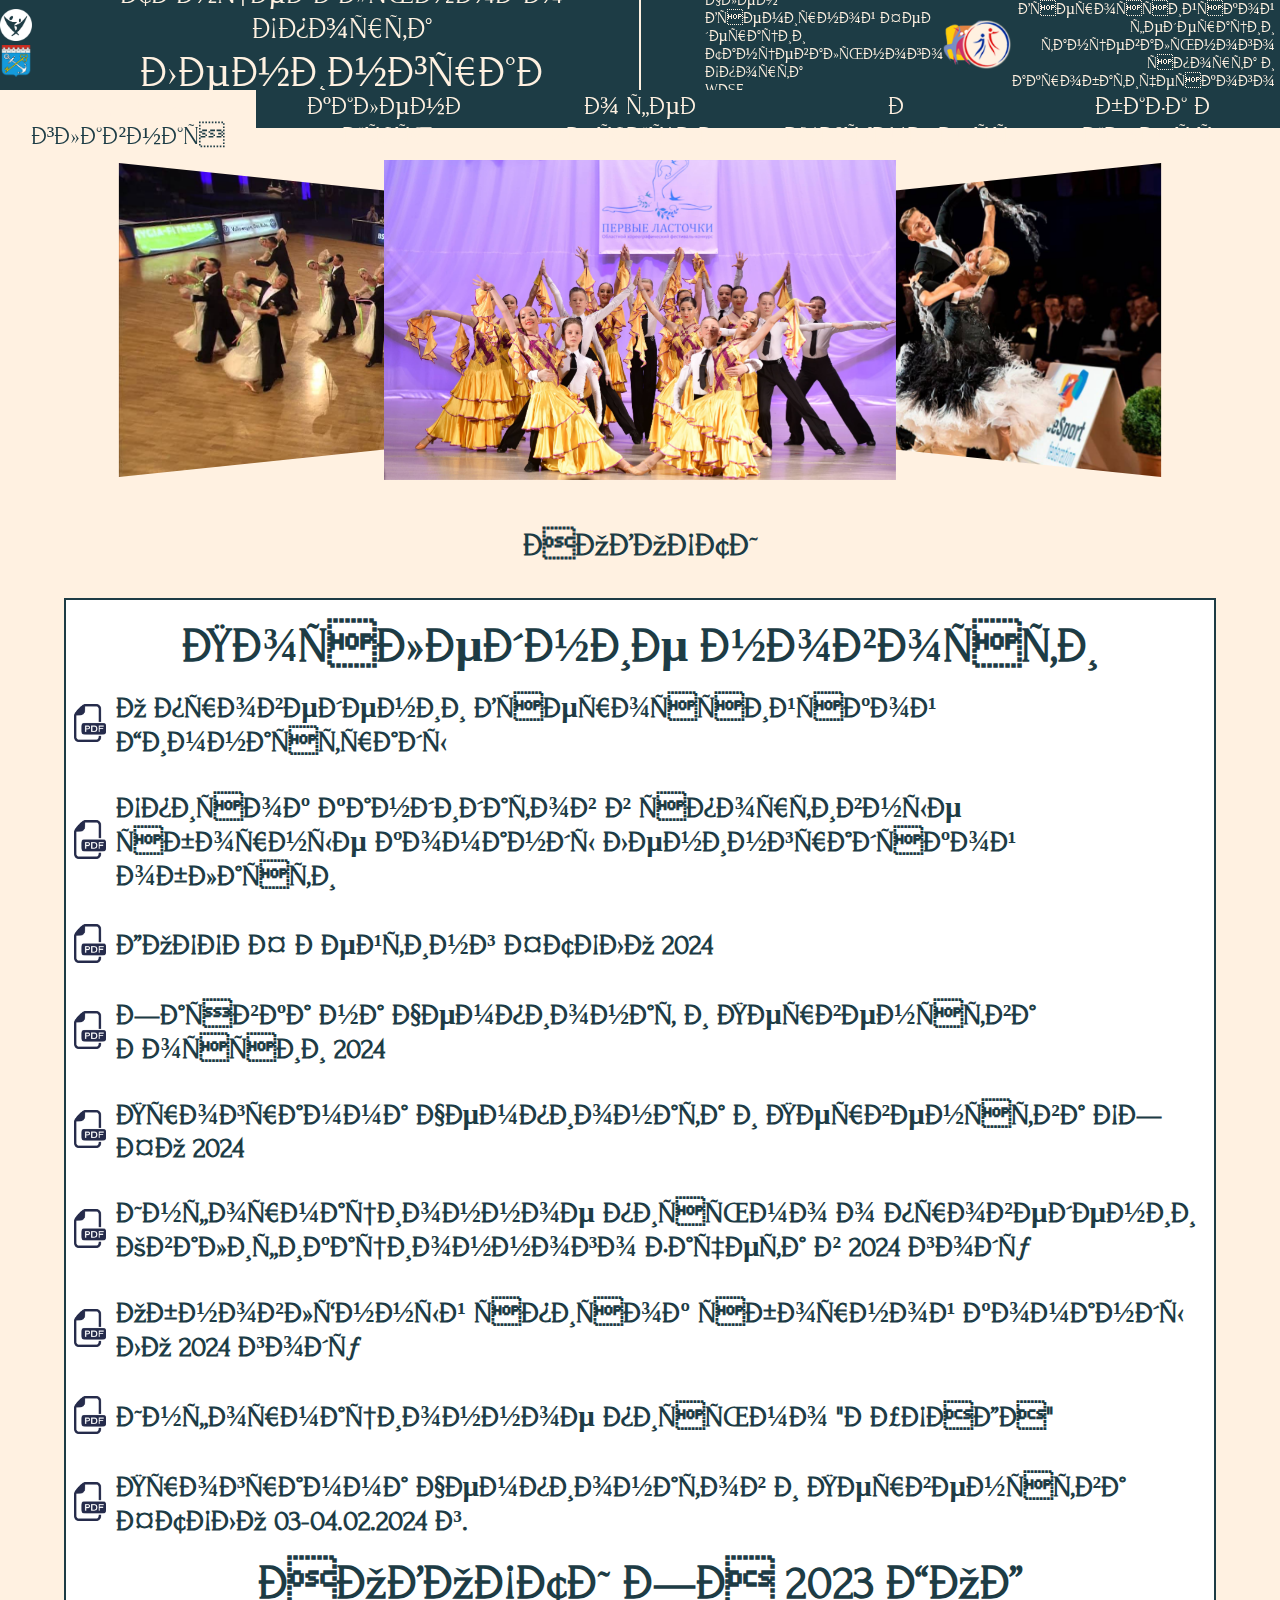
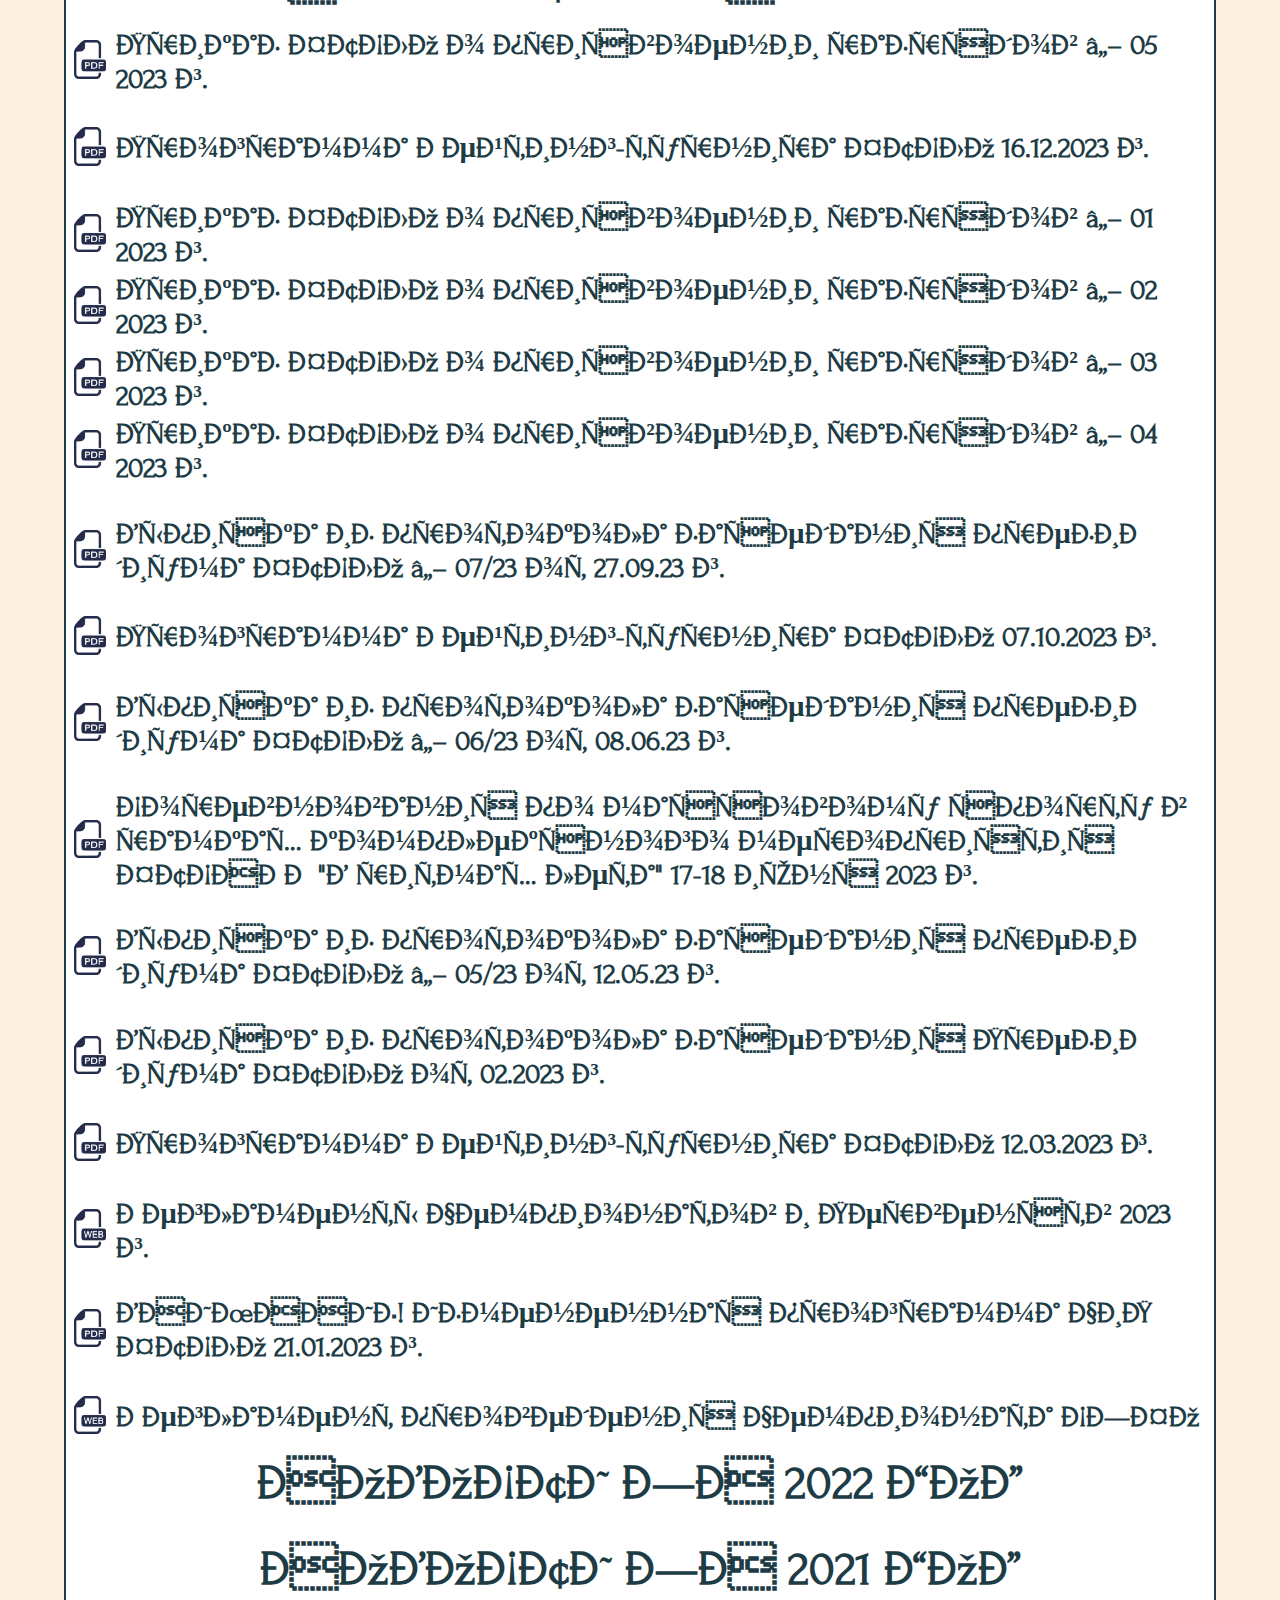
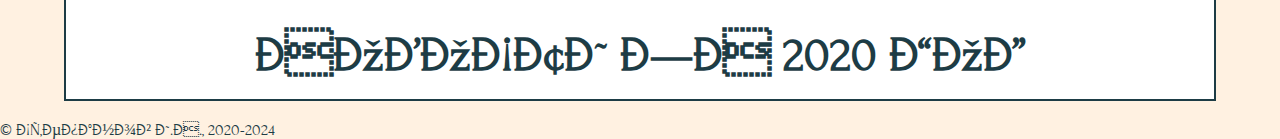
==== commit 6cf5b1b6: "Правки март 2024" ====
--- a/index.html
+++ b/index.html
@@ -152,6 +152,78 @@
     </tbody>
     <tbody>
     <tr class="str">
+      <td class="docs"><a class="a-news" href="assets/files/news/2024/gimnastrad.pdf" target="_blank"><img
+        alt="docs" class="docs" src="assets/img/files/pdf.png"></a></td>
+      <td><a class="a-news" href="assets/files/news/2024/gimnastrad.pdf" target="_blank"><p class="news">
+        О проведении Всероссийской Гимнастрады
+      </p></a></td>
+    </tr>
+    <tr class="str enter">
+    </tr>
+    <tr class="str">
+      <td class="docs"><a class="a-news" href="assets/files/news/2024/spisok_add.pdf" target="_blank"><img
+        alt="docs" class="docs" src="assets/img/files/pdf.png"></a></td>
+      <td><a class="a-news" href="assets/files/news/2024/spisok_add.pdf" target="_blank"><p class="news">
+        Список кандидатов в спортивные сборные команды Ленинградской области
+      </p></a></td>
+    </tr>
+    <tr class="str enter">
+    </tr>
+    <tr class="str">
+      <td class="docs"><a class="a-news" href="assets/files/competitions/2024/14.04.pdf" target="_blank"><img
+        alt="docs" class="docs" src="assets/img/files/pdf.png"></a></td>
+      <td><a class="a-news" href="assets/files/competitions/2024/14.04.pdf" target="_blank"><p class="news">
+        ДОССРФ Рейтинг ФТСЛО 2024
+      </p></a></td>
+    </tr>
+    <tr class="str enter">
+    </tr>
+    <tr class="str">
+      <td class="docs"><a class="a-news" href="assets/files/news/2024/chr_2024.pdf" target="_blank"><img
+        alt="docs" class="docs" src="assets/img/files/pdf.png"></a></td>
+      <td><a class="a-news" href="assets/files/news/2024/chr_2024.pdf" target="_blank"><p class="news">
+        Заявка на Чемпионат и Первенства России 2024
+      </p></a></td>
+    </tr>
+    <tr class="str enter">
+    </tr>
+    <tr class="str">
+      <td class="docs"><a class="a-news" href="assets/files/competitions/2024/szfo_2024.pdf" target="_blank"><img
+        alt="docs" class="docs" src="assets/img/files/pdf.png"></a></td>
+      <td><a class="a-news" href="assets/files/competitions/2024/szfo_2024.pdf" target="_blank"><p class="news">
+        Программа Чемпионата и Первенства СЗФО 2024
+      </p></a></td>
+    </tr>
+    <tr class="str enter">
+    </tr>
+    <tr class="str">
+      <td class="docs"><a class="a-news" href="assets/files/news/2024/zachot.pdf" target="_blank"><img
+        alt="docs" class="docs" src="assets/img/files/pdf.png"></a></td>
+      <td><a class="a-news" href="assets/files/news/2024/zachot.pdf" target="_blank"><p class="news">
+        Информационное письмо о проведении Квалификационного зачета в 2024 году
+      </p></a></td>
+    </tr>
+    <tr class="str enter">
+    </tr>
+    <tr class="str">
+      <td class="docs"><a class="a-news" href="assets/files/documents/sbornaya_2024.pdf" target="_blank"><img
+        alt="docs" class="docs" src="assets/img/files/pdf.png"></a></td>
+      <td><a class="a-news" href="assets/files/documents/sbornaya_2024.pdf" target="_blank"><p class="news">
+        Обновлённый список сборной команды ЛО 2024 году
+      </p></a></td>
+    </tr>
+    <tr class="str enter">
+    </tr>
+    <tr class="str">
+      <td class="docs"><a class="a-news" href="assets/files/news/2024/rusada.pdf" target="_blank"><img
+        alt="docs" class="docs" src="assets/img/files/pdf.png"></a></td>
+      <td><a class="a-news" href="assets/files/news/2024/rusada.pdf" target="_blank"><p class="news">
+        Информационное письмо "РУСАДА"
+      </p></a></td>
+    </tr>
+    <tr class="str enter">
+    </tr>
+    <tr class="str">
       <td class="docs"><a class="a-news" href="assets/files/competitions/2024/ChampLO.pdf" target="_blank"><img
         alt="docs" class="docs" src="assets/img/files/pdf.png"></a></td>
       <td><a class="a-news" href="assets/files/competitions/2024/ChampLO.pdf" target="_blank"><p class="news"> Программа
